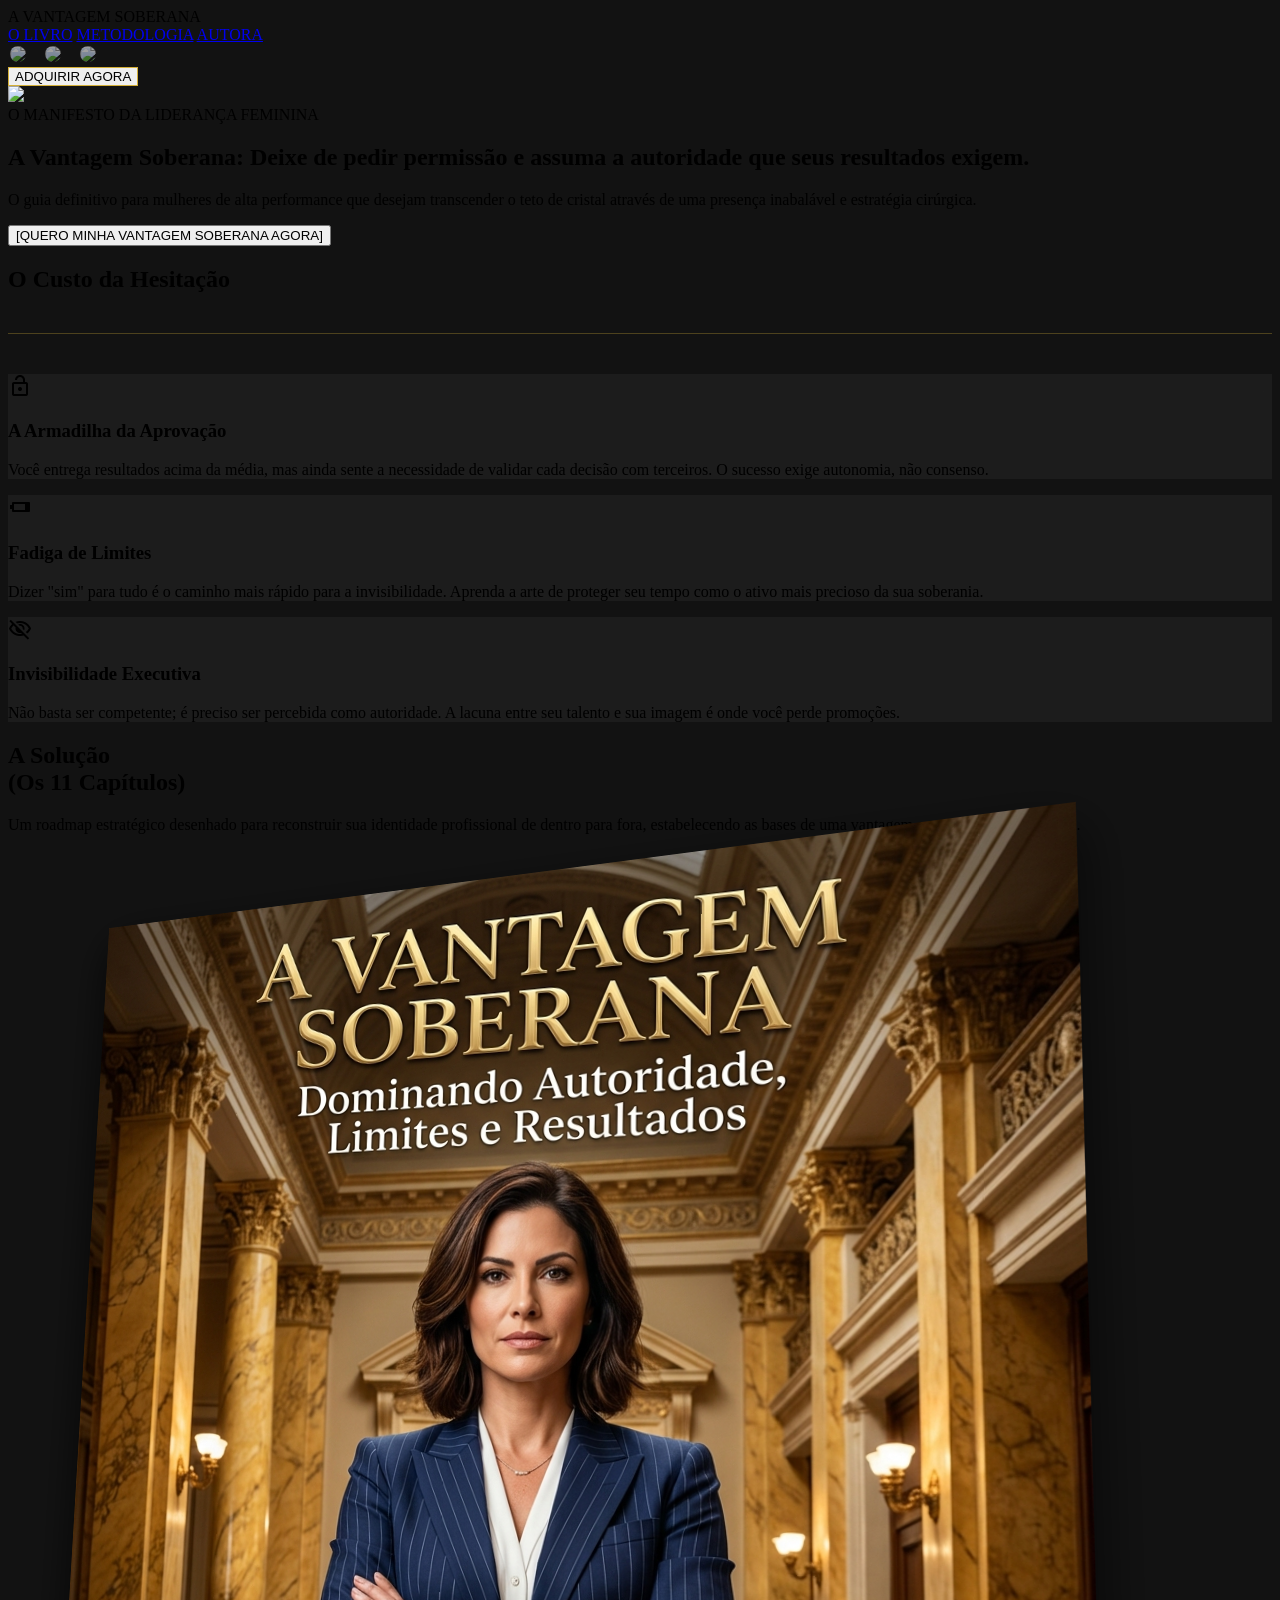
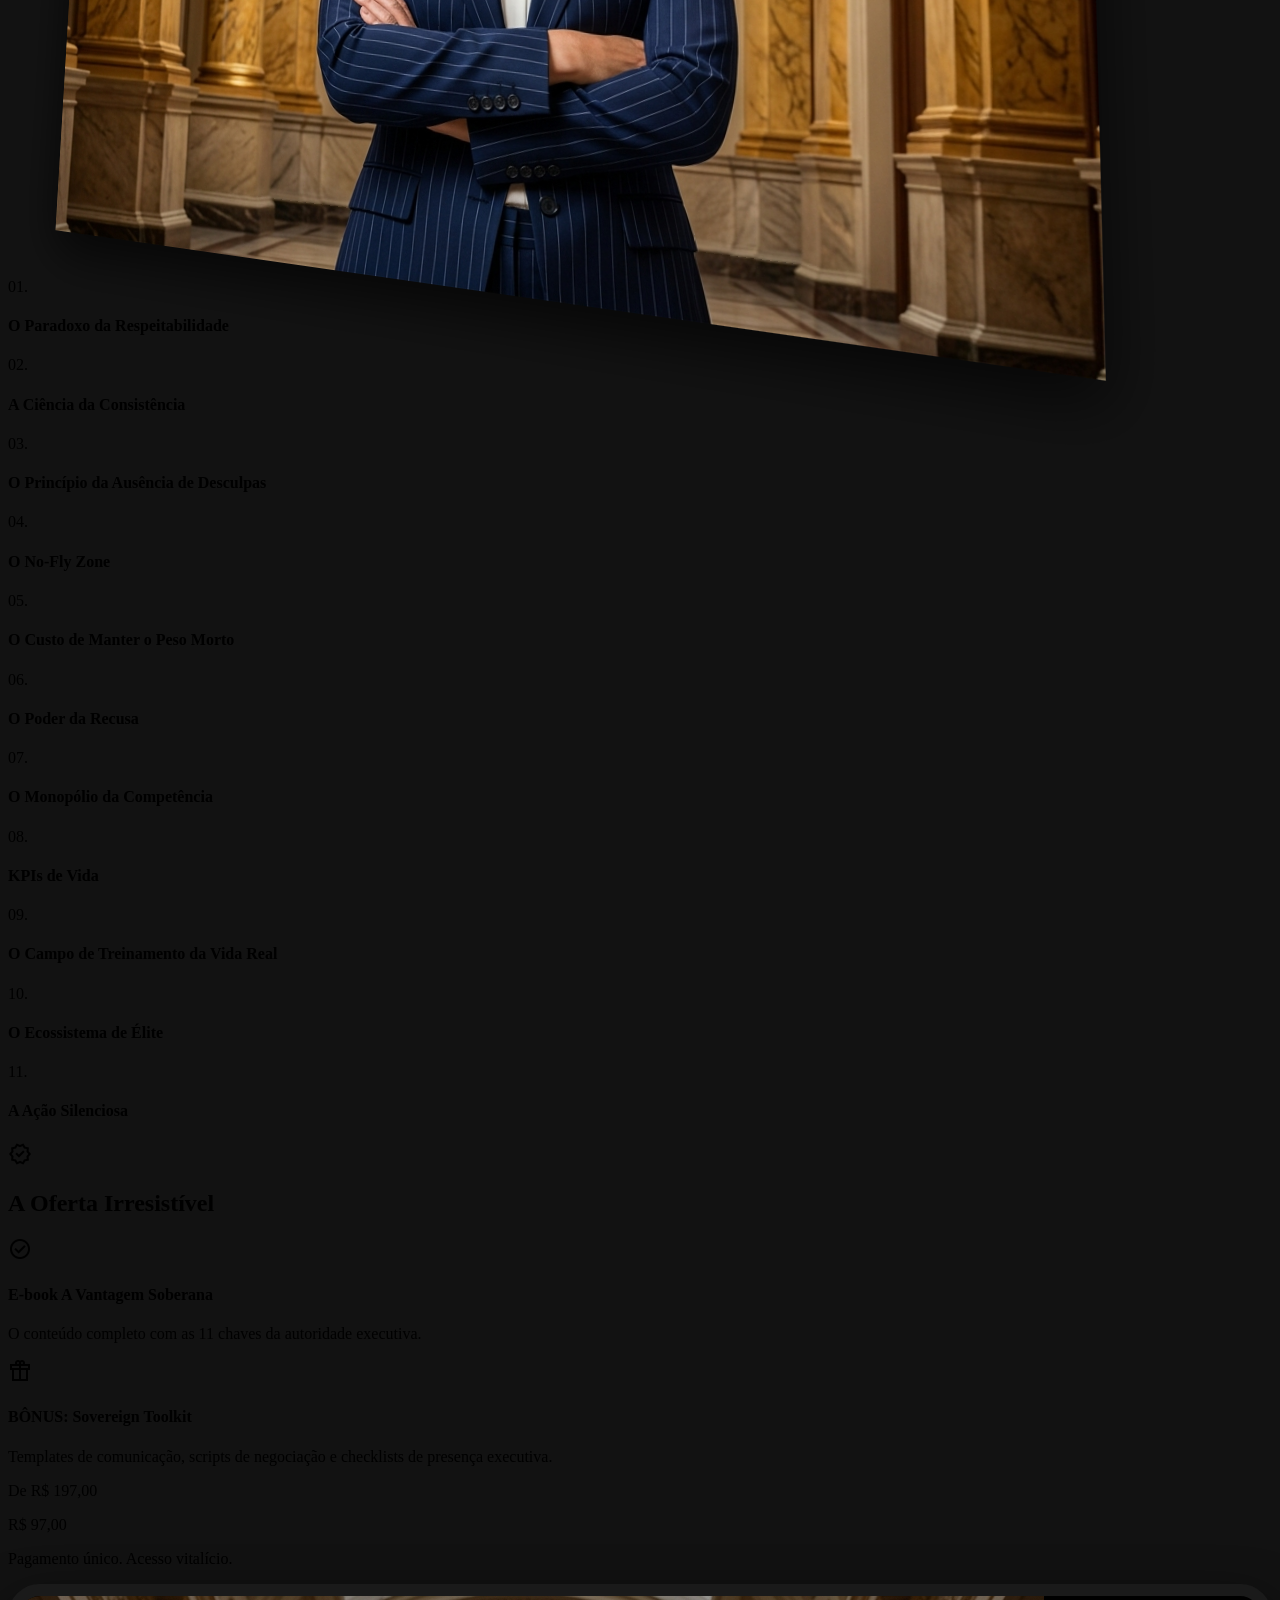
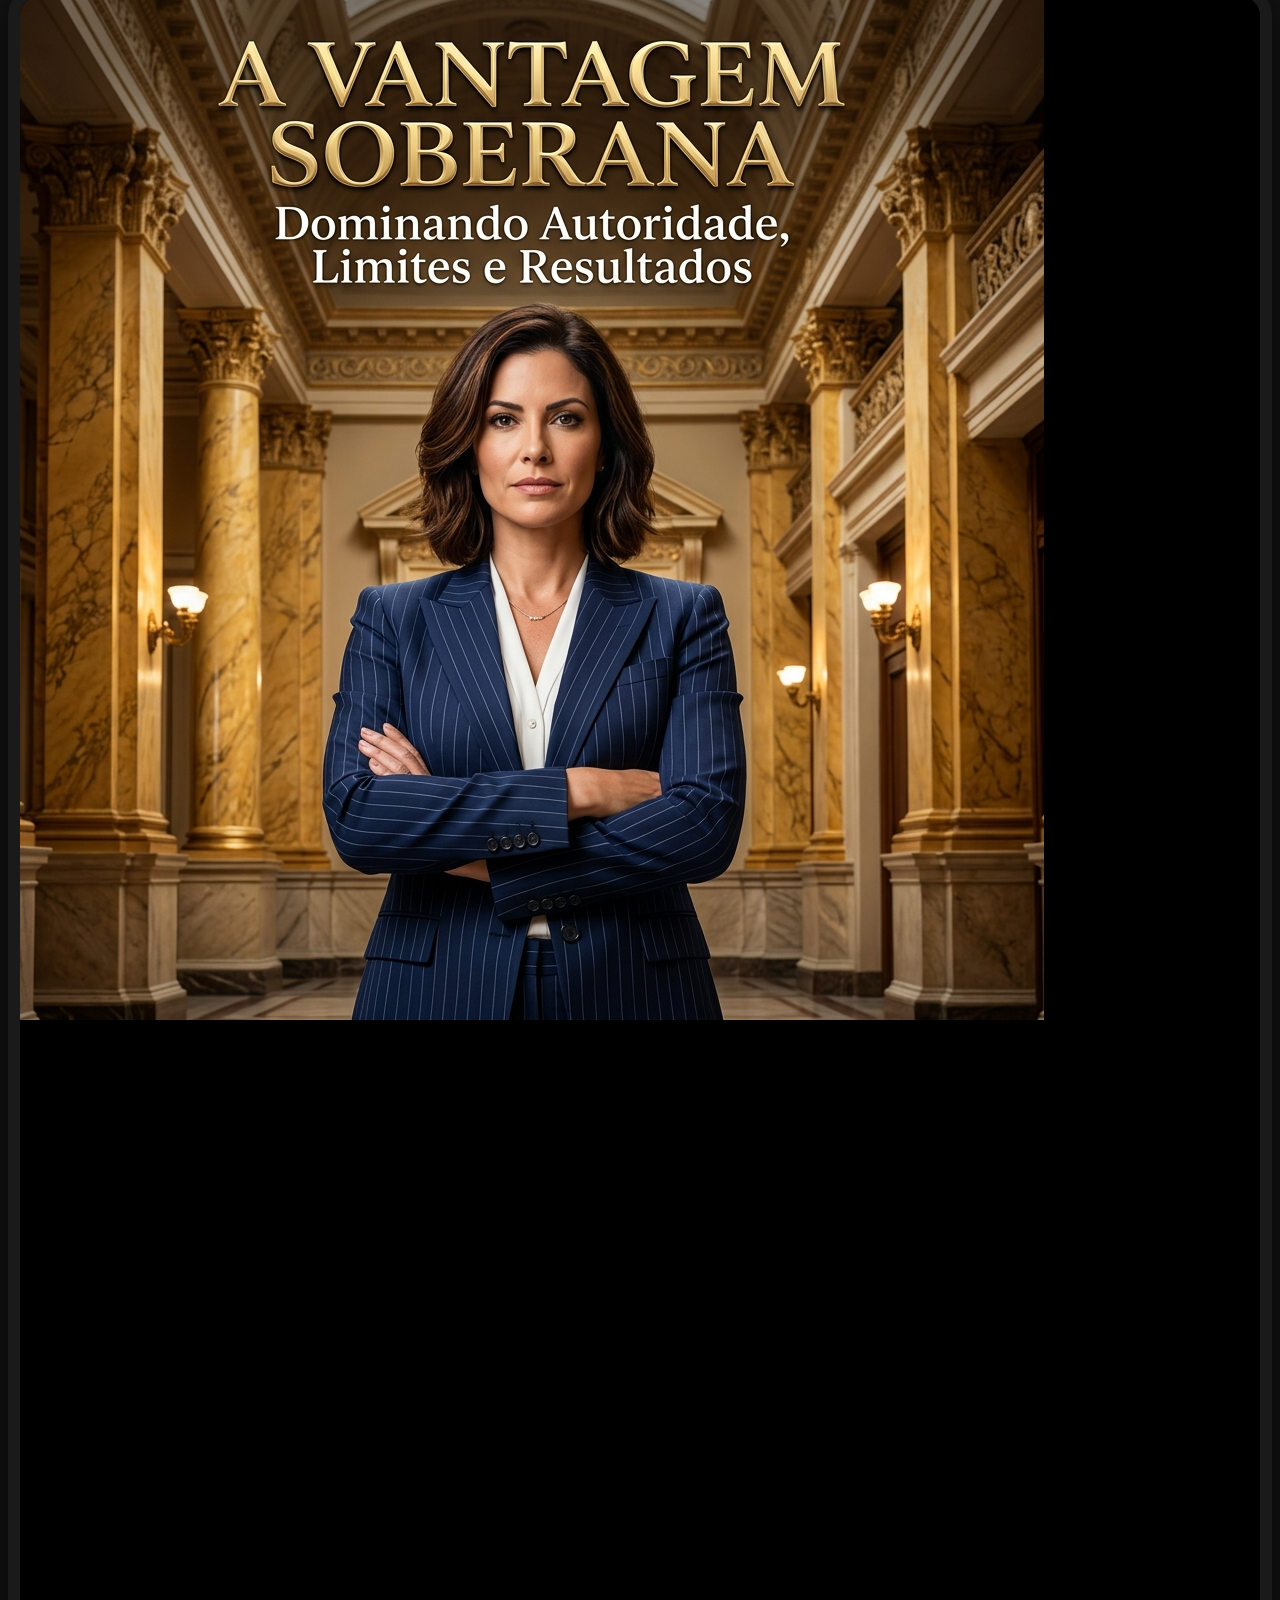
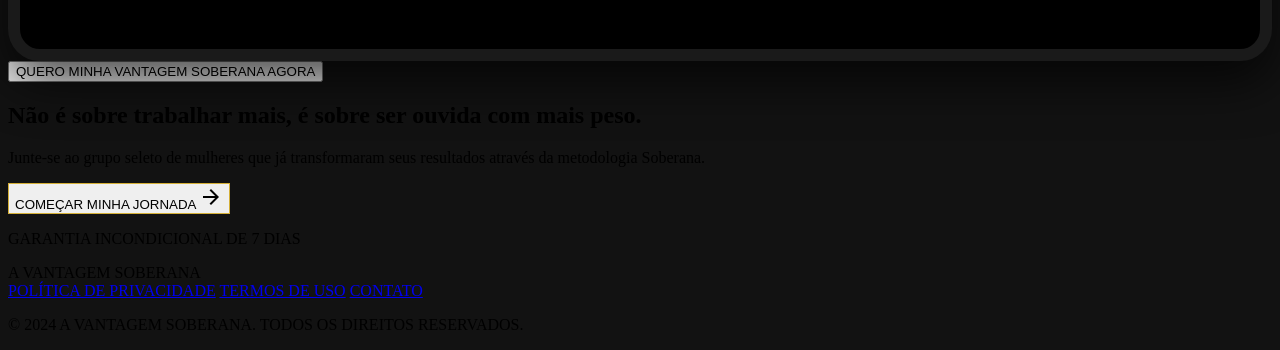
==== index.html @ edceec5e "UI: Updated chapter titles in index.html to match ebook content" ====
<!DOCTYPE html>
<html class="dark" lang="pt-BR">
<head>
    <meta charset="utf-8"/>
    <meta content="width=device-width, initial-scale=1.0" name="viewport"/>
    <title>A Vantagem Soberana - Manifesto da Liderança Feminina</title>
    <link href="https://fonts.googleapis.com/css2?family=Noto+Serif:wght@400;500;600;700&amp;family=Manrope:wght@400;600;700&amp;display=swap" rel="stylesheet"/>
    <link href="https://fonts.googleapis.com/css2?family=Material+Symbols+Outlined:wght,FILL@100..700,0..1&amp;display=swap" rel="stylesheet"/>
    <script src="https://cdn.tailwindcss.com?plugins=forms,container-queries"></script>
    <script id="tailwind-config">
          tailwind.config = {
            darkMode: "class",
            theme: {
              extend: {
                "colors": {
                        "on-error": "#690005",
                        "secondary-fixed-dim": "#c8c6c5",
                        "primary-fixed-dim": "#e9c349",
                        "primary-container": "#d4af37",
                        "inverse-primary": "#735c00",
                        "on-surface-variant": "#d0c5af",
                        "inverse-surface": "#e2e2e2",
                        "on-tertiary-fixed-variant": "#474747",
                        "inverse-on-surface": "#2f3131",
                        "surface-bright": "#37393a",
                        "on-secondary-fixed": "#1c1b1b",
                        "on-tertiary": "#303030",
                        "surface-dim": "#121414",
                        "surface-variant": "#333535",
                        "matte-black": "#121212",
                        "surface-container-highest": "#333535",
                        "surface": "#121414",
                        "on-tertiary-fixed": "#1b1c1c",
                        "on-secondary-fixed-variant": "#474646",
                        "outline-variant": "#4d4635",
                        "surface-tint": "#e9c349",
                        "tertiary-fixed": "#e4e2e1",
                        "tertiary-fixed-dim": "#c8c6c6",
                        "on-secondary": "#313030",
                        "surface-container": "#1e2020",
                        "secondary": "#c8c6c5",
                        "on-primary": "#3c2f00",
                        "tertiary-container": "#b4b2b2",
                        "outline": "#99907c",
                        "tertiary": "#d0cdcd",
                        "surface-container-high": "#282a2b",
                        "surface-container-low": "#1a1c1c",
                        "surface-container-lowest": "#0c0f0f",
                        "error-container": "#93000a",
                        "on-tertiary-container": "#454545",
                        "on-surface": "#e2e2e2",
                        "secondary-fixed": "#e5e2e1",
                        "background": "#121414",
                        "on-secondary-container": "#bab8b7",
                        "on-primary-fixed-variant": "#574500",
                        "primary": "#f2ca50",
                        "pure-gold": "#D4AF37",
                        "on-primary-container": "#554300",
                        "secondary-container": "#4a4949",
                        "on-error-container": "#ffdad6",
                        "deep-charcoal": "#2F2F2F",
                        "on-primary-fixed": "#241a00",
                        "primary-fixed": "#ffe088",
                        "on-background": "#e2e2e2",
                        "error": "#ffb4ab",
                        "crisp-white": "#FFFFFF"
                },
                "borderRadius": {
                        "DEFAULT": "0.25rem",
                        "lg": "0.5rem",
                        "xl": "0.75rem",
                        "full": "9999px"
                },
                "spacing": {
                        "section-gap": "128px",
                        "gutter": "24px",
                        "margin-page": "64px",
                        "unit": "8px",
                        "container-max": "1200px"
                },
                "fontFamily": {
                        "body-md": ["Manrope"],
                        "headline-xl": ["Noto Serif"],
                        "label-sm": ["Manrope"],
                        "display-lg": ["Noto Serif"],
                        "headline-md": ["Noto Serif"],
                        "body-lg": ["Manrope"]
                },
                "fontSize": {
                        "body-md": ["16px", {"lineHeight": "1.6", "fontWeight": "400"}],
                        "headline-xl": ["48px", {"lineHeight": "1.2", "letterSpacing": "0.02em", "fontWeight": "600"}],
                        "label-sm": ["12px", {"lineHeight": "1.2", "letterSpacing": "0.1em", "fontWeight": "600"}],
                        "display-lg": ["64px", {"lineHeight": "1.1", "letterSpacing": "-0.02em", "fontWeight": "700"}],
                        "headline-md": ["32px", {"lineHeight": "1.3", "fontWeight": "500"}],
                        "body-lg": ["18px", {"lineHeight": "1.6", "letterSpacing": "0.01em", "fontWeight": "400"}]
                }
              },
            },
          }
        </script>
    <style>
        body { background-color: #121212; scroll-behavior: smooth; }
        .defined-horizon { height: 1px; background-color: #D4AF37; opacity: 0.3; width: 100%; margin: 40px 0; }
        .cinematic-shadow { box-shadow: 0 20px 50px rgba(0, 0, 0, 0.7); }
        .gold-border { border: 1px solid #D4AF37; }
        .glass-card { background: rgba(47, 47, 47, 0.4); backdrop-filter: blur(10px); }
        .perspective-tilted { transform: perspective(1000px) rotateY(-15deg) rotateX(5deg); transition: transform 0.5s ease; }
        .perspective-tilted:hover { transform: perspective(1000px) rotateY(-5deg) rotateX(2deg); }
        .tablet-mockup { position: relative; border: 12px solid #1a1a1a; border-radius: 2rem; overflow: hidden; background: #000; aspect-ratio: 3/4; }
        
        #language-switcher {
            display: flex; gap: 15px; margin-right: 20px;
        }
        .lang-btn {
            background: none; border: none; padding: 2px; cursor: pointer; transition: all 0.3s ease; opacity: 0.6;
        }
        .lang-btn:hover { transform: scale(1.2); opacity: 1; }
        .lang-btn.active { opacity: 1; filter: drop-shadow(0 0 8px rgba(212, 175, 55, 0.5)); }
    </style>
</head>
<body class="text-on-background font-body-md">
    <!-- TopAppBar -->
    <header class="bg-black/95 dark:bg-black/95 fixed top-0 w-full border-b border-[#D4AF37]/20 z-50 shadow-[0_4px_30px_rgba(0,0,0,0.5)]">
        <div class="flex justify-between items-center max-w-[1440px] mx-auto px-12 h-24">
            <span class="text-[#D4AF37] font-['Noto_Serif'] font-bold tracking-widest text-xl uppercase">A VANTAGEM SOBERANA</span>
            
            <div class="flex items-center gap-8">
                <nav class="hidden md:flex gap-10 font-['Noto_Serif'] tracking-[0.2em] uppercase text-sm">
                    <a class="text-[#D4AF37] border-b border-[#D4AF37] pb-1" href="#livro">O LIVRO</a>
                    <a class="text-gray-400 hover:text-[#D4AF37] transition-colors duration-300" href="#metodologia">METODOLOGIA</a>
                    <a class="text-gray-400 hover:text-[#D4AF37] transition-colors duration-300" href="#autora">AUTORA</a>
                </nav>

                <!-- Language Switcher inside Header -->
                <div id="language-switcher">
                    <button class="lang-btn" onclick="window.location.href='portugues.html'" title="Português">
                        <img src="https://flagcdn.com/w80/br.png" width="32" style="border-radius: 50%;">
                    </button>
                    <button class="lang-btn" onclick="window.location.href='espanol.html'" title="Español">
                        <img src="https://flagcdn.com/w80/es.png" width="32" style="border-radius: 50%;">
                    </button>
                    <button class="lang-btn" onclick="window.location.href='english.html'" title="English">
                        <img src="https://flagcdn.com/w80/us.png" width="32" style="border-radius: 50%;">
                    </button>
                </div>

                <button onclick="window.location.href='portugues.html'" class="gold-border text-[#D4AF37] px-8 py-3 font-['Noto_Serif'] tracking-[0.2em] uppercase text-sm hover:bg-[#D4AF37] hover:text-black transition-all duration-300 active:scale-95">ADQUIRIR AGORA</button>
            </div>
        </div>
    </header>

    <main class="mt-24">
        <!-- Hero Section -->
        <section class="relative min-h-[921px] flex items-center justify-center overflow-hidden bg-matte-black px-margin-page py-section-gap" id="hero">
            <div class="absolute inset-0 z-0 opacity-40">
                <div class="absolute inset-0 bg-gradient-to-b from-black/80 via-transparent to-black"></div>
                <img class="w-full h-full object-cover" src="https://lh3.googleusercontent.com/aida-public/[base64]"/>
            </div>
            <div class="relative z-10 max-w-container-max text-center">
                <span class="text-pure-gold font-label-sm text-label-sm uppercase tracking-[0.4em] mb-6 block">O MANIFESTO DA LIDERANÇA FEMININA</span>
                <h1 class="font-display-lg text-display-lg text-crisp-white mb-8 max-w-4xl mx-auto leading-tight">
                    A Vantagem Soberana: Deixe de pedir permissão e assuma a <span class="text-pure-gold">autoridade</span> que seus resultados exigem.
                </h1>
                <p class="font-body-lg text-body-lg text-secondary max-w-2xl mx-auto mb-12">
                    O guia definitivo para mulheres de alta performance que desejam transcender o teto de cristal através de uma presença inabalável e estratégia cirúrgica.
                </p>
                <div class="flex flex-col sm:flex-row gap-6 justify-center">
                    <button onclick="window.location.href='portugues.html'" class="bg-pure-gold text-matte-black font-headline-md text-sm px-12 py-5 font-bold tracking-widest uppercase hover:opacity-90 transition-opacity">
                        [QUERO MINHA VANTAGEM SOBERANA AGORA]
                    </button>
                </div>
            </div>
        </section>

        <!-- Pain Points: The Trap -->
        <section class="bg-matte-black py-section-gap px-margin-page">
            <div class="max-w-container-max mx-auto">
                <div class="text-center mb-24">
                    <h2 class="font-headline-xl text-headline-xl text-crisp-white mb-4 uppercase tracking-widest">O Custo da Hesitação</h2>
                    <div class="defined-horizon mx-auto max-w-xs"></div>
                </div>
                <div class="grid grid-cols-1 md:grid-cols-3 gap-12">
                    <div class="glass-card p-10 border-t border-pure-gold/30">
                        <span class="material-symbols-outlined text-pure-gold text-4xl mb-6">lock_open</span>
                        <h3 class="font-headline-md text-headline-md text-crisp-white mb-4">A Armadilha da Aprovação</h3>
                        <p class="text-secondary font-body-md">Você entrega resultados acima da média, mas ainda sente a necessidade de validar cada decisão com terceiros. O sucesso exige autonomia, não consenso.</p>
                    </div>
                    <div class="glass-card p-10 border-t border-pure-gold/30">
                        <span class="material-symbols-outlined text-pure-gold text-4xl mb-6">battery_low</span>
                        <h3 class="font-headline-md text-headline-md text-crisp-white mb-4">Fadiga de Limites</h3>
                        <p class="text-secondary font-body-md">Dizer "sim" para tudo é o caminho mais rápido para a invisibilidade. Aprenda a arte de proteger seu tempo como o ativo mais precioso da sua soberania.</p>
                    </div>
                    <div class="glass-card p-10 border-t border-pure-gold/30">
                        <span class="material-symbols-outlined text-pure-gold text-4xl mb-6">visibility_off</span>
                        <h3 class="font-headline-md text-headline-md text-crisp-white mb-4">Invisibilidade Executiva</h3>
                        <p class="text-secondary font-body-md">Não basta ser competente; é preciso ser percebida como autoridade. A lacuna entre seu talento e sua imagem é onde você perde promoções.</p>
                    </div>
                </div>
            </div>
        </section>

        <!-- Solution: The 11 Chapters Bento Grid -->
        <section class="bg-surface-container-lowest py-section-gap px-margin-page" id="livro">
            <div class="max-w-container-max mx-auto">
                <div class="grid grid-cols-1 lg:grid-cols-2 gap-16 items-center mb-20">
                    <div>
                        <h2 class="font-display-lg text-display-lg text-crisp-white mb-6 uppercase">A Solução<br/><span class="text-pure-gold text-headline-xl">(Os 11 Capítulos)</span></h2>
                        <p class="text-secondary font-body-lg mb-8">Um roadmap estratégico desenhado para reconstruir sua identidade profissional de dentro para fora, estabelecendo as bases de uma vantagem competitiva inalcançável.</p>
                    </div>
                    <div class="relative group flex justify-center lg:justify-end">
                        <div class="absolute -inset-4 bg-pure-gold opacity-5 blur-2xl group-hover:opacity-15 transition duration-1000"></div>
                        <img class="relative cinematic-shadow w-full max-w-[450px] aspect-[1/1] object-contain perspective-tilted" src="capa_ebook.png"/>
                    </div>
                </div>
                <div class="grid grid-cols-1 md:grid-cols-2 lg:grid-cols-3 gap-6">
                    <!-- Chapter items -->
                    <div class="p-8 border border-deep-charcoal hover:border-pure-gold/40 transition-colors">
                        <span class="text-pure-gold font-headline-md mr-4 opacity-50">01.</span>
                        <h4 class="font-headline-md text-body-lg text-crisp-white inline-block">O Paradoxo da Respeitabilidade</h4>
                    </div>
                    <div class="p-8 border border-deep-charcoal hover:border-pure-gold/40 transition-colors">
                        <span class="text-pure-gold font-headline-md mr-4 opacity-50">02.</span>
                        <h4 class="font-headline-md text-body-lg text-crisp-white inline-block">A Ciência da Consistência</h4>
                    </div>
                    <div class="p-8 border border-deep-charcoal hover:border-pure-gold/40 transition-colors">
                        <span class="text-pure-gold font-headline-md mr-4 opacity-50">03.</span>
                        <h4 class="font-headline-md text-body-lg text-crisp-white inline-block">O Princípio da Ausência de Desculpas</h4>
                    </div>
                    <div class="p-8 border border-deep-charcoal hover:border-pure-gold/40 transition-colors">
                        <span class="text-pure-gold font-headline-md mr-4 opacity-50">04.</span>
                        <h4 class="font-headline-md text-body-lg text-crisp-white inline-block">O No-Fly Zone</h4>
                    </div>
                    <div class="p-8 border border-deep-charcoal hover:border-pure-gold/40 transition-colors">
                        <span class="text-pure-gold font-headline-md mr-4 opacity-50">05.</span>
                        <h4 class="font-headline-md text-body-lg text-crisp-white inline-block">O Custo de Manter o Peso Morto</h4>
                    </div>
                    <div class="p-8 border border-deep-charcoal hover:border-pure-gold/40 transition-colors">
                        <span class="text-pure-gold font-headline-md mr-4 opacity-50">06.</span>
                        <h4 class="font-headline-md text-body-lg text-crisp-white inline-block">O Poder da Recusa</h4>
                    </div>
                    <div class="p-8 border border-deep-charcoal hover:border-pure-gold/40 transition-colors">
                        <span class="text-pure-gold font-headline-md mr-4 opacity-50">07.</span>
                        <h4 class="font-headline-md text-body-lg text-crisp-white inline-block">O Monopólio da Competência</h4>
                    </div>
                    <div class="p-8 border border-deep-charcoal hover:border-pure-gold/40 transition-colors">
                        <span class="text-pure-gold font-headline-md mr-4 opacity-50">08.</span>
                        <h4 class="font-headline-md text-body-lg text-crisp-white inline-block">KPIs de Vida</h4>
                    </div>
                    <div class="p-8 border border-deep-charcoal hover:border-pure-gold/40 transition-colors">
                        <span class="text-pure-gold font-headline-md mr-4 opacity-50">09.</span>
                        <h4 class="font-headline-md text-body-lg text-crisp-white inline-block">O Campo de Treinamento da Vida Real</h4>
                    </div>
                    <div class="p-8 border border-deep-charcoal hover:border-pure-gold/40 transition-colors">
                        <span class="text-pure-gold font-headline-md mr-4 opacity-50">10.</span>
                        <h4 class="font-headline-md text-body-lg text-crisp-white inline-block">O Ecossistema de Élite</h4>
                    </div>
                    <div class="p-8 border border-deep-charcoal hover:border-pure-gold/40 transition-colors lg:col-span-2">
                        <span class="text-pure-gold font-headline-md mr-4 opacity-50">11.</span>
                        <h4 class="font-headline-md text-body-lg text-crisp-white inline-block">A Ação Silenciosa</h4>
                    </div>
                </div>
            </div>
        </section>

        <!-- Irresistible Offer -->
        <section class="bg-matte-black py-section-gap px-margin-page">
            <div class="max-w-container-max mx-auto bg-surface-container p-12 lg:p-24 relative overflow-hidden border border-pure-gold/20">
                <div class="absolute top-0 right-0 p-8">
                    <span class="material-symbols-outlined text-pure-gold/20 text-[200px]">verified</span>
                </div>
                <div class="relative z-10 grid grid-cols-1 lg:grid-cols-2 gap-16 items-center">
                    <div>
                        <h2 class="font-headline-xl text-headline-xl text-crisp-white mb-6 uppercase">A Oferta Irresistível</h2>
                        <div class="space-y-6 mb-12">
                            <div class="flex gap-4">
                                <span class="material-symbols-outlined text-pure-gold">check_circle</span>
                                <div>
                                    <h4 class="font-bold text-crisp-white uppercase tracking-wider">E-book A Vantagem Soberana</h4>
                                    <p class="text-secondary text-sm">O conteúdo completo com as 11 chaves da autoridade executiva.</p>
                                </div>
                            </div>
                            <div class="flex gap-4">
                                <span class="material-symbols-outlined text-pure-gold">featured_seasonal_and_gifts</span>
                                <div>
                                    <h4 class="font-bold text-crisp-white uppercase tracking-wider">BÔNUS: Sovereign Toolkit</h4>
                                    <p class="text-secondary text-sm">Templates de comunicação, scripts de negociação e checklists de presença executiva.</p>
                                </div>
                            </div>
                        </div>
                        <div class="mb-8">
                            <p class="text-secondary line-through text-lg">De R$ 197,00</p>
                            <p class="text-pure-gold font-display-lg text-6xl font-bold">R$ 97,00</p>
                            <p class="text-on-surface-variant text-sm mt-2">Pagamento único. Acesso vitalício.</p>
                        </div>
                    </div>
                    <div class="flex flex-col items-center">
                        <div class="tablet-mockup w-full max-w-sm cinematic-shadow mb-10">
                            <img class="w-full h-full object-cover" src="capa_ebook.png"/>
                        </div>
                        <button onclick="window.location.href='portugues.html'" class="w-full bg-pure-gold text-matte-black font-headline-md text-lg py-6 font-extrabold tracking-widest uppercase hover:brightness-110 transition-all shadow-[0_0_40px_rgba(212,175,55,0.2)]">
                            QUERO MINHA VANTAGEM SOBERANA AGORA
                        </button>
                    </div>
                </div>
            </div>
        </section>

        <!-- Final CTA -->
        <section class="bg-surface-container-lowest py-32 text-center px-margin-page">
            <h2 class="font-display-lg text-headline-xl text-crisp-white mb-10 uppercase max-w-4xl mx-auto">Não é sobre trabalhar mais, é sobre ser ouvida com mais peso.</h2>
            <p class="font-body-lg text-secondary mb-16 max-w-xl mx-auto">Junte-se ao grupo seleto de mulheres que já transformaram seus resultados através da metodologia Soberana.</p>
            <div class="flex flex-col items-center gap-4">
                <button onclick="window.location.href='portugues.html'" class="gold-border text-pure-gold px-16 py-6 font-headline-md text-xl font-bold tracking-[0.2em] uppercase hover:bg-pure-gold hover:text-matte-black transition-all duration-500 group">
                    COMEÇAR MINHA JORNADA
                    <span class="material-symbols-outlined ml-2 align-middle group-hover:translate-x-2 transition-transform">arrow_forward</span>
                </button>
                <p class="text-gray-600 text-xs uppercase tracking-widest mt-6">GARANTIA INCONDICIONAL DE 7 DIAS</p>
            </div>
        </section>
    </main>

    <!-- Footer -->
    <footer class="bg-black dark:bg-black w-full border-t border-[#D4AF37]/10 flex flex-col items-center py-16 px-12 gap-8">
        <span class="text-[#D4AF37] font-['Noto_Serif'] text-lg tracking-[0.3em] uppercase">A VANTAGEM SOBERANA</span>
        <div class="flex gap-8">
            <a class="text-gray-500 font-['Noto_Serif'] tracking-widest uppercase text-[10px] hover:text-[#D4AF37] transition-colors duration-500" href="#">POLÍTICA DE PRIVACIDADE</a>
            <a class="text-gray-500 font-['Noto_Serif'] tracking-widest uppercase text-[10px] hover:text-[#D4AF37] transition-colors duration-500" href="#">TERMOS DE USO</a>
            <a class="text-gray-500 font-['Noto_Serif'] tracking-widest uppercase text-[10px] hover:text-[#D4AF37] transition-colors duration-500" href="#">CONTATO</a>
        </div>
        <p class="text-gray-500 font-['Noto_Serif'] tracking-widest uppercase text-[10px] text-center">© 2024 A VANTAGEM SOBERANA. TODOS OS DIREITOS RESERVADOS.</p>
    </footer>
</body>
</html>
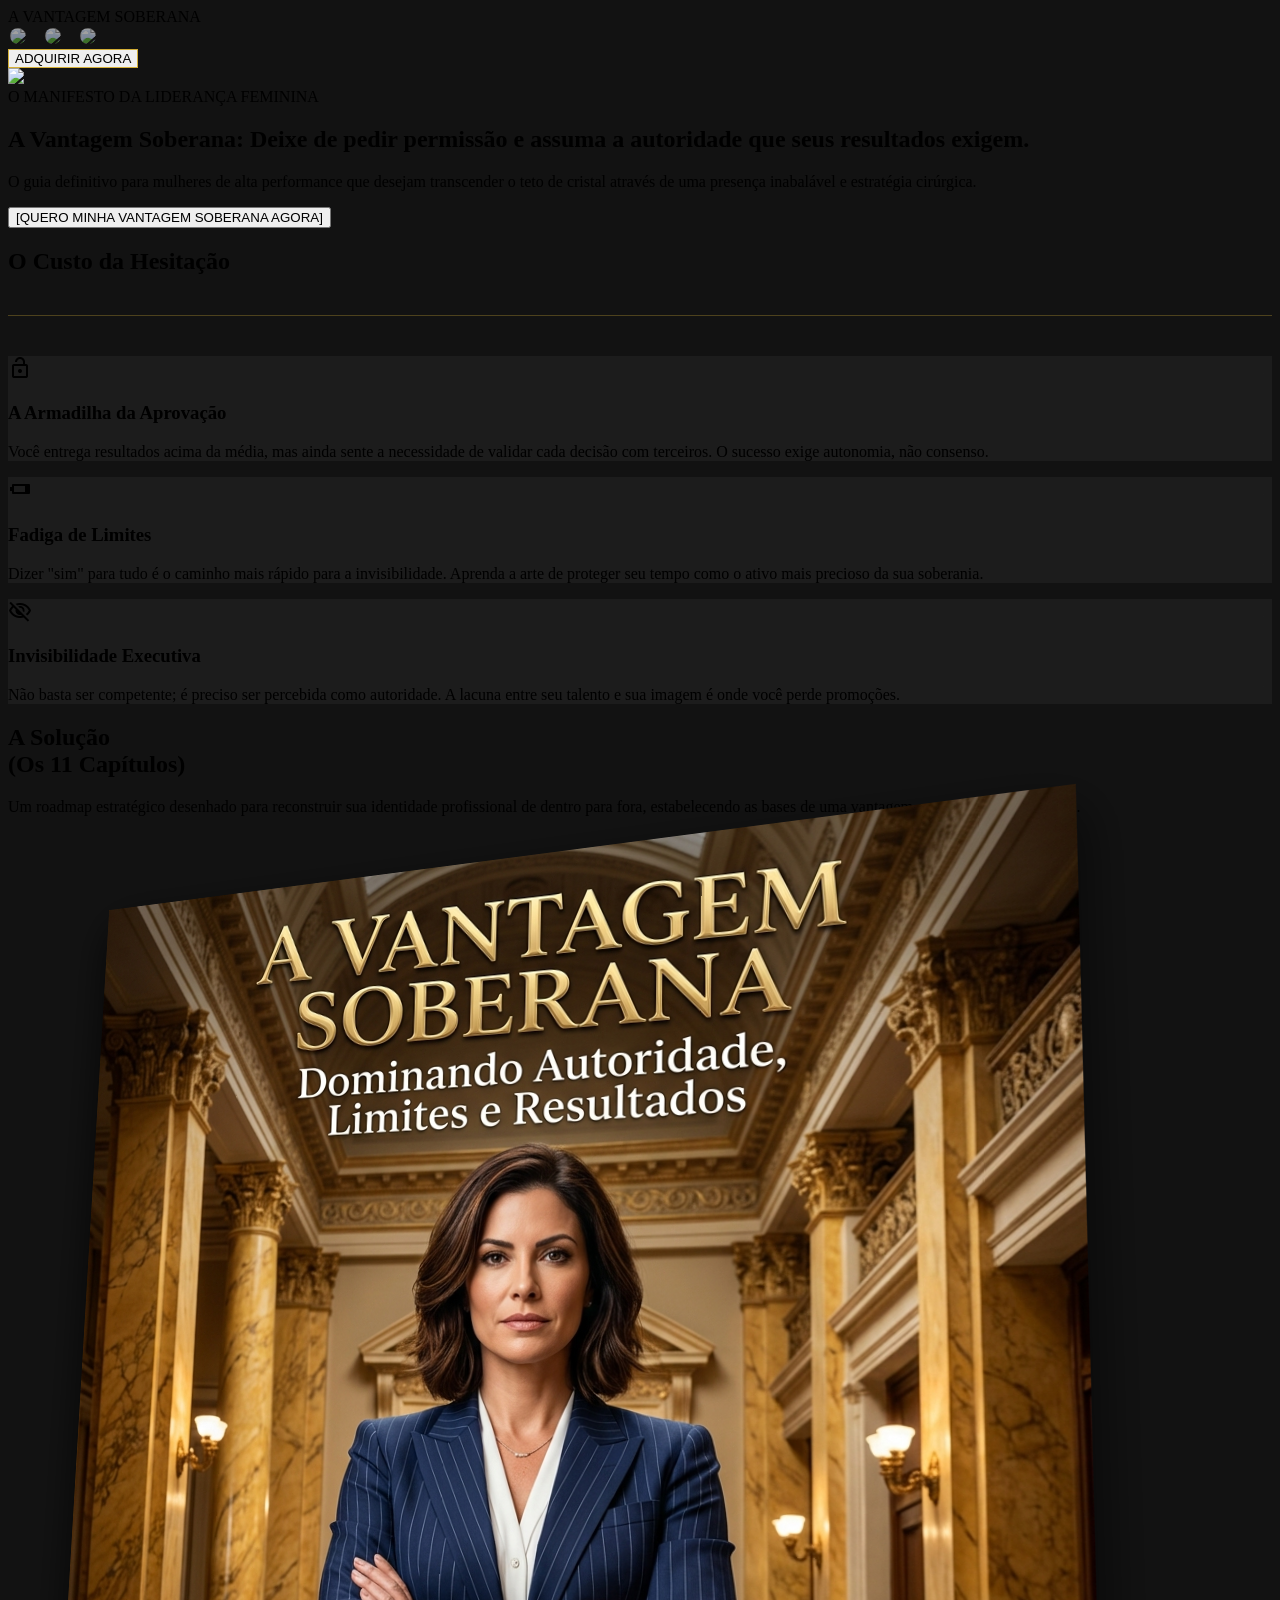
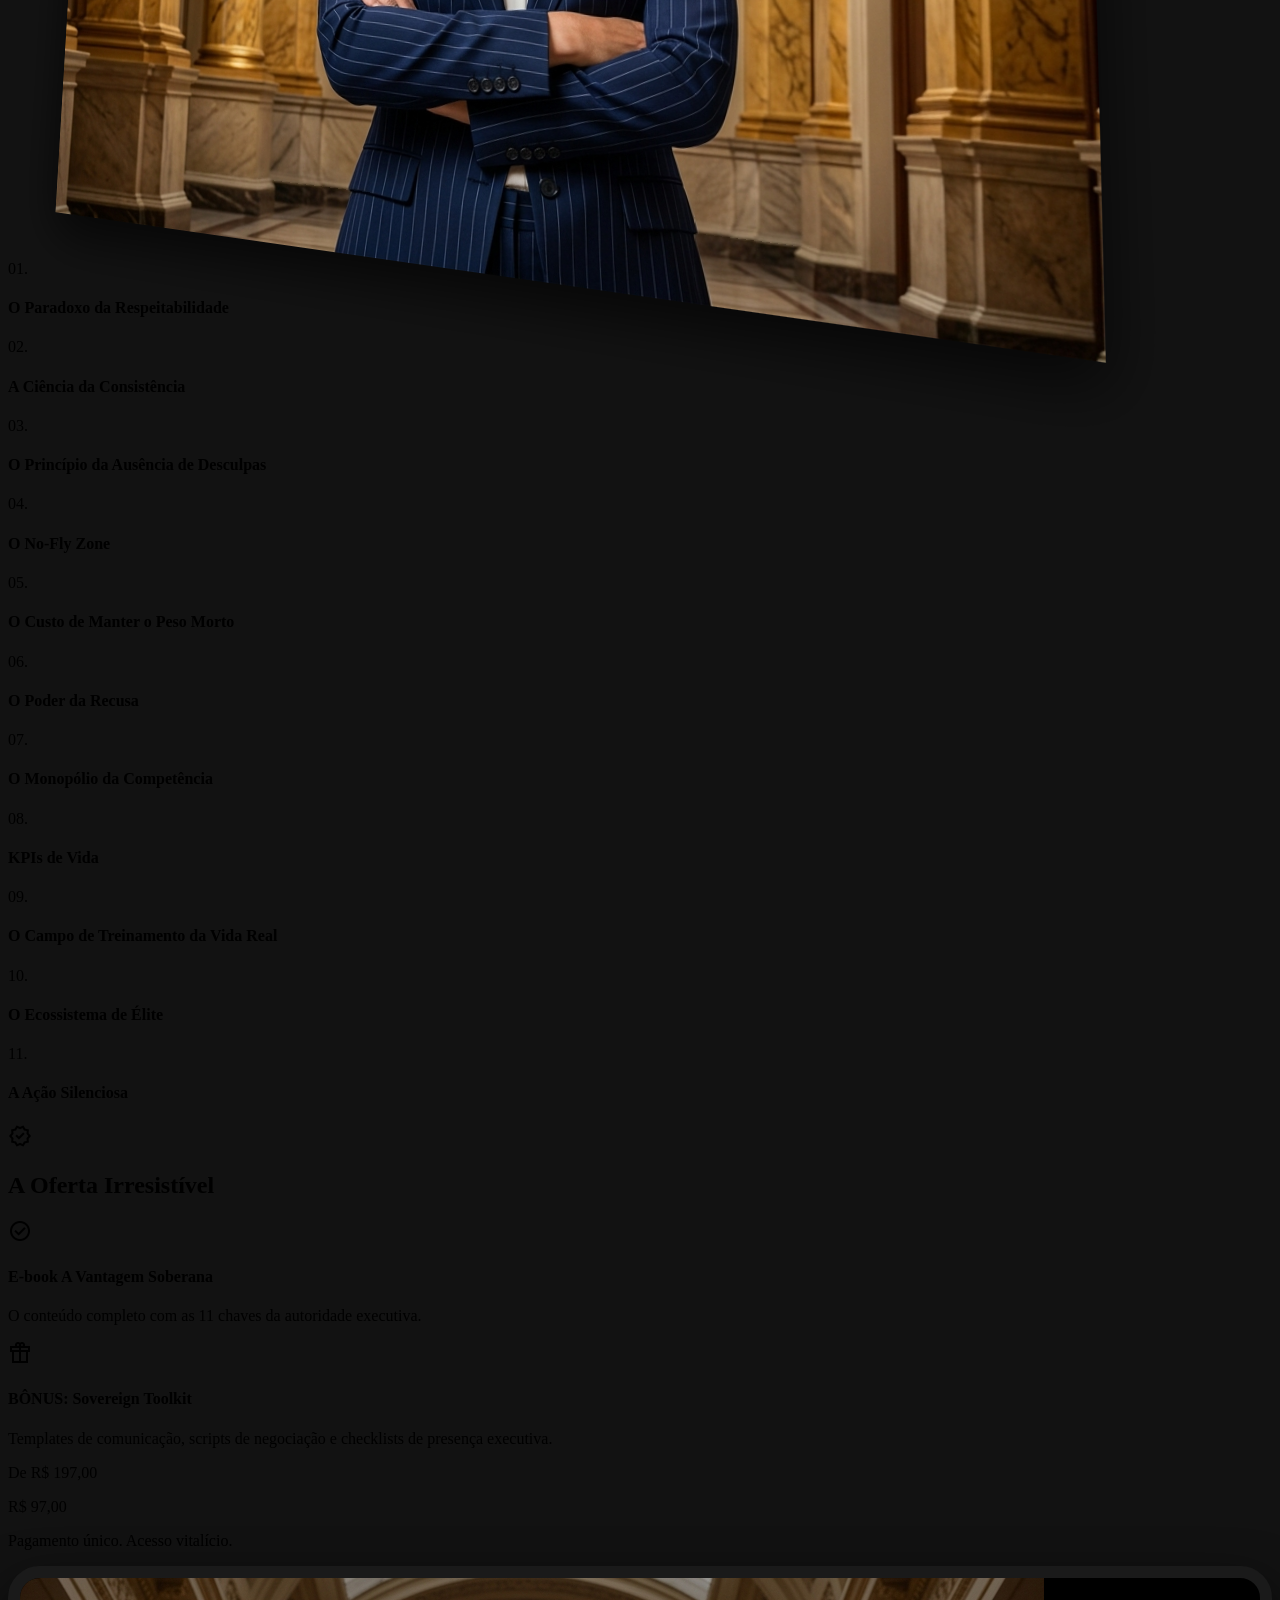
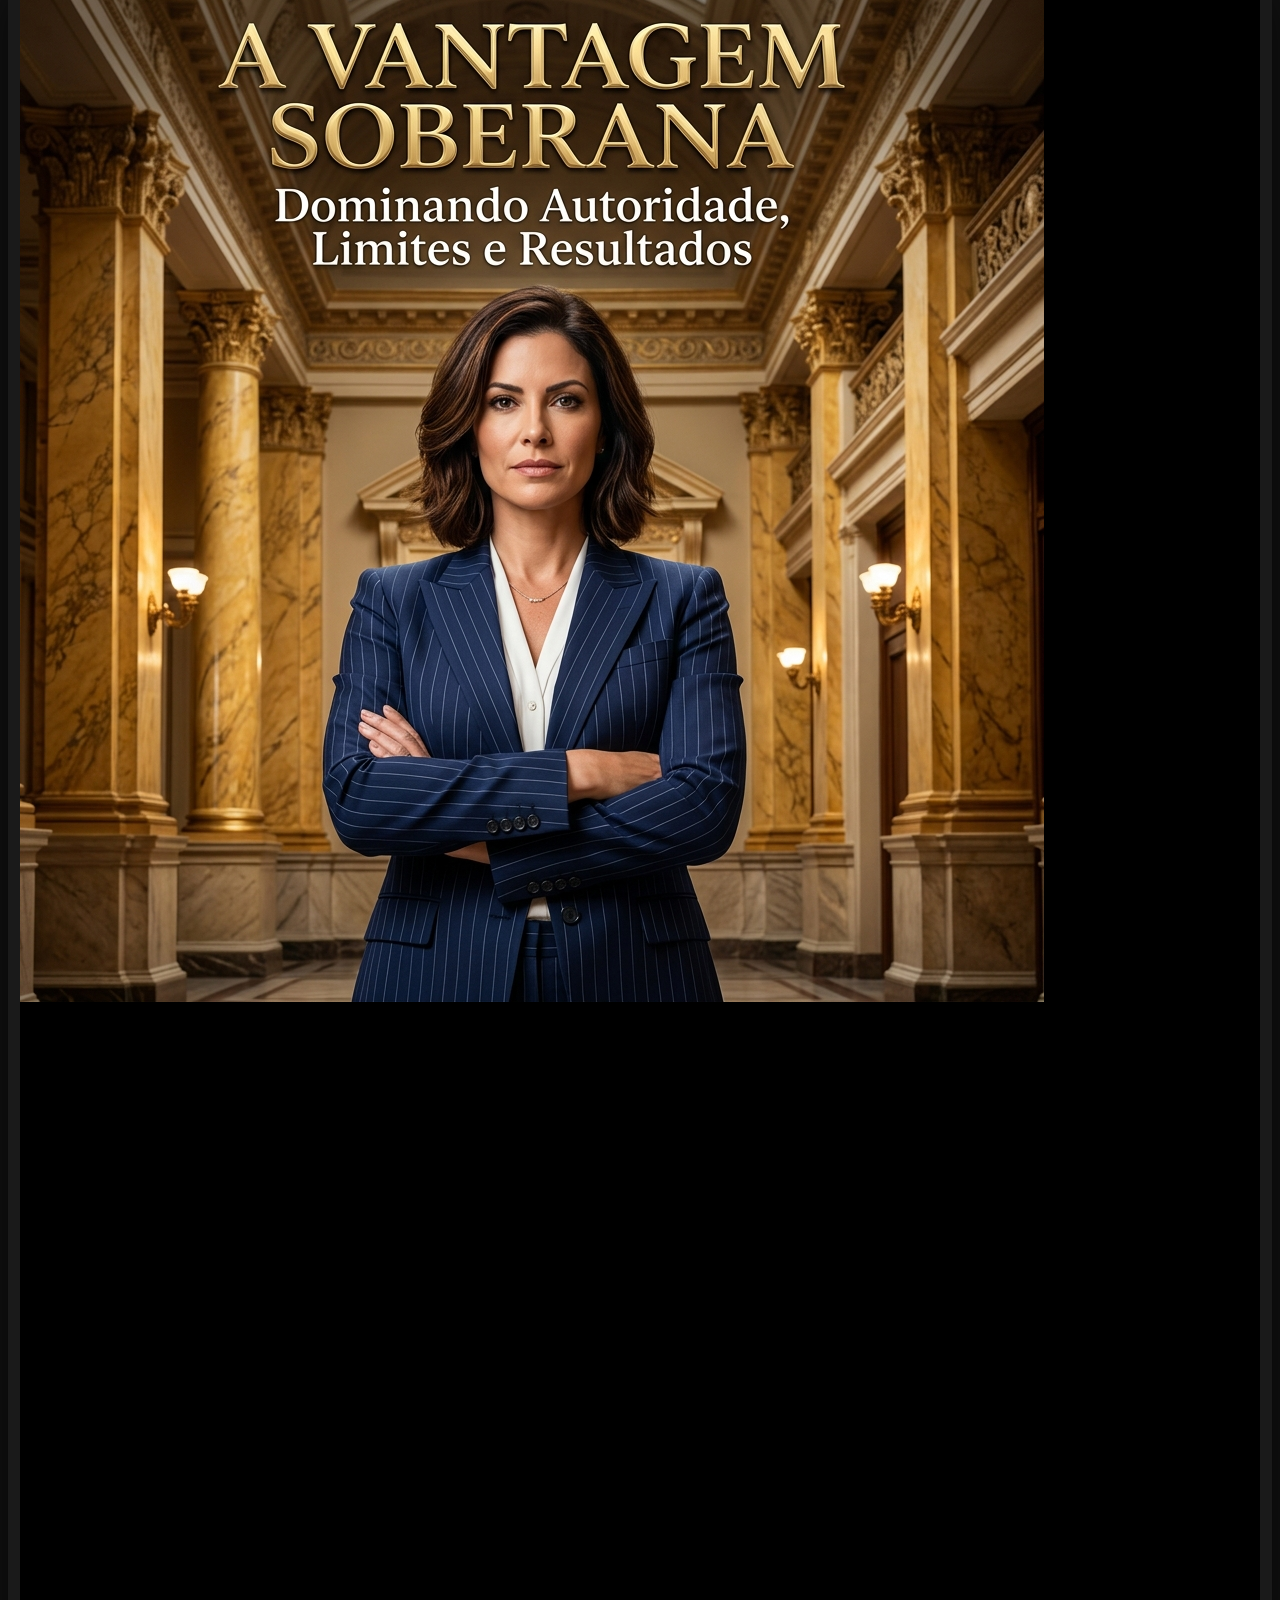
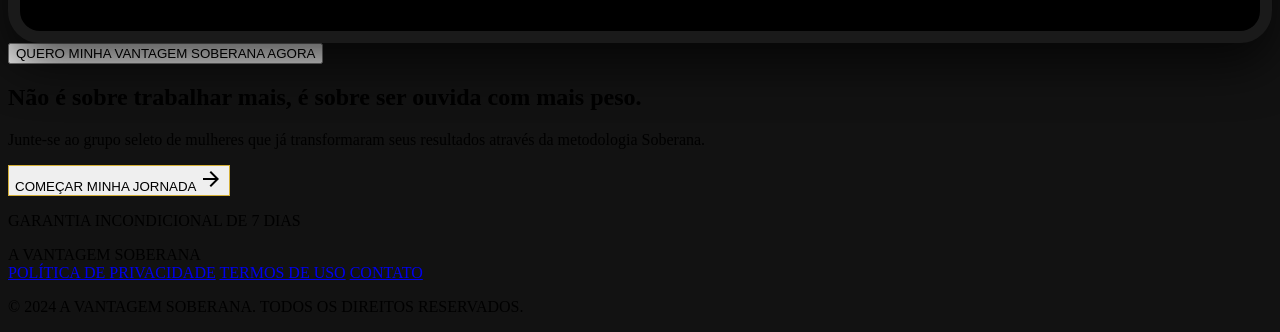
==== commit fe8fca7f: "UI: Removed navigation menu from index.html header" ====
--- a/index.html
+++ b/index.html
@@ -125,12 +125,6 @@
             <span class="text-[#D4AF37] font-['Noto_Serif'] font-bold tracking-widest text-xl uppercase">A VANTAGEM SOBERANA</span>
             
             <div class="flex items-center gap-8">
-                <nav class="hidden md:flex gap-10 font-['Noto_Serif'] tracking-[0.2em] uppercase text-sm">
-                    <a class="text-[#D4AF37] border-b border-[#D4AF37] pb-1" href="#livro">O LIVRO</a>
-                    <a class="text-gray-400 hover:text-[#D4AF37] transition-colors duration-300" href="#metodologia">METODOLOGIA</a>
-                    <a class="text-gray-400 hover:text-[#D4AF37] transition-colors duration-300" href="#autora">AUTORA</a>
-                </nav>
-
                 <!-- Language Switcher inside Header -->
                 <div id="language-switcher">
                     <button class="lang-btn" onclick="window.location.href='portugues.html'" title="Português">
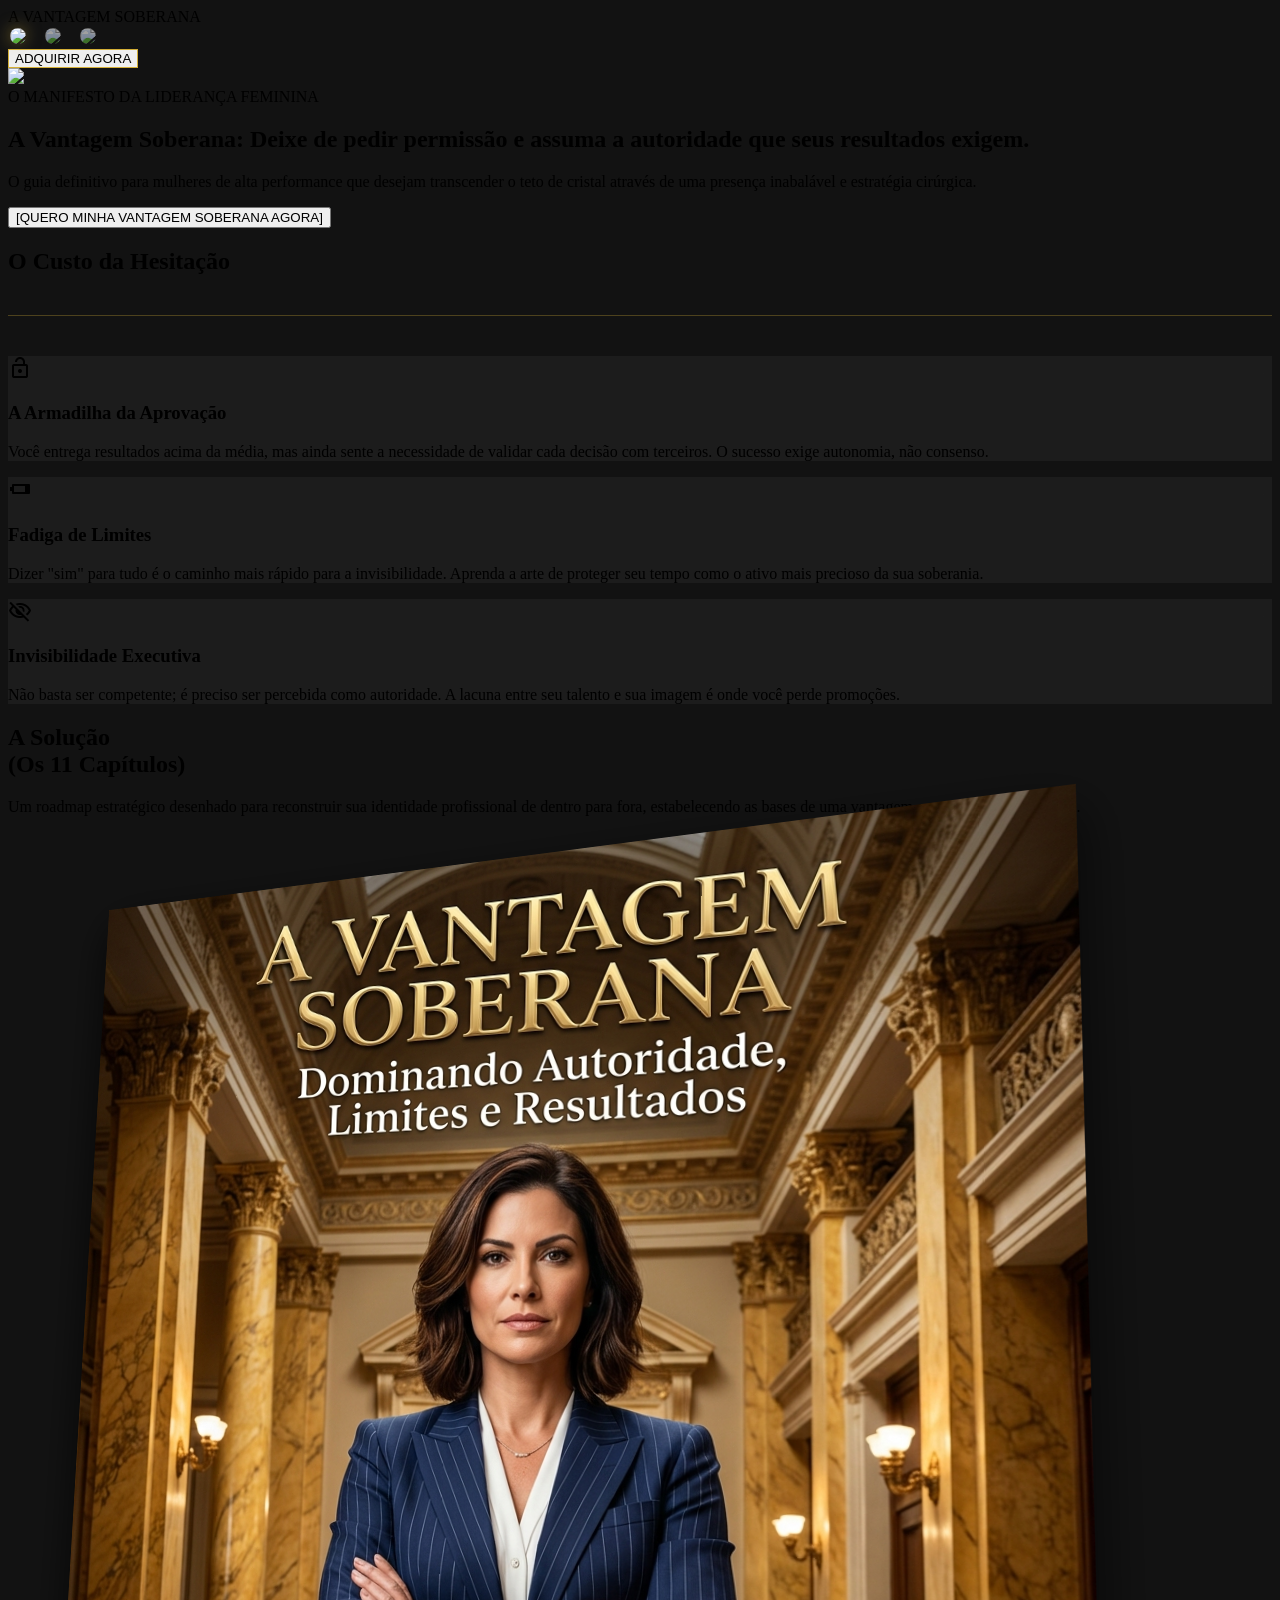
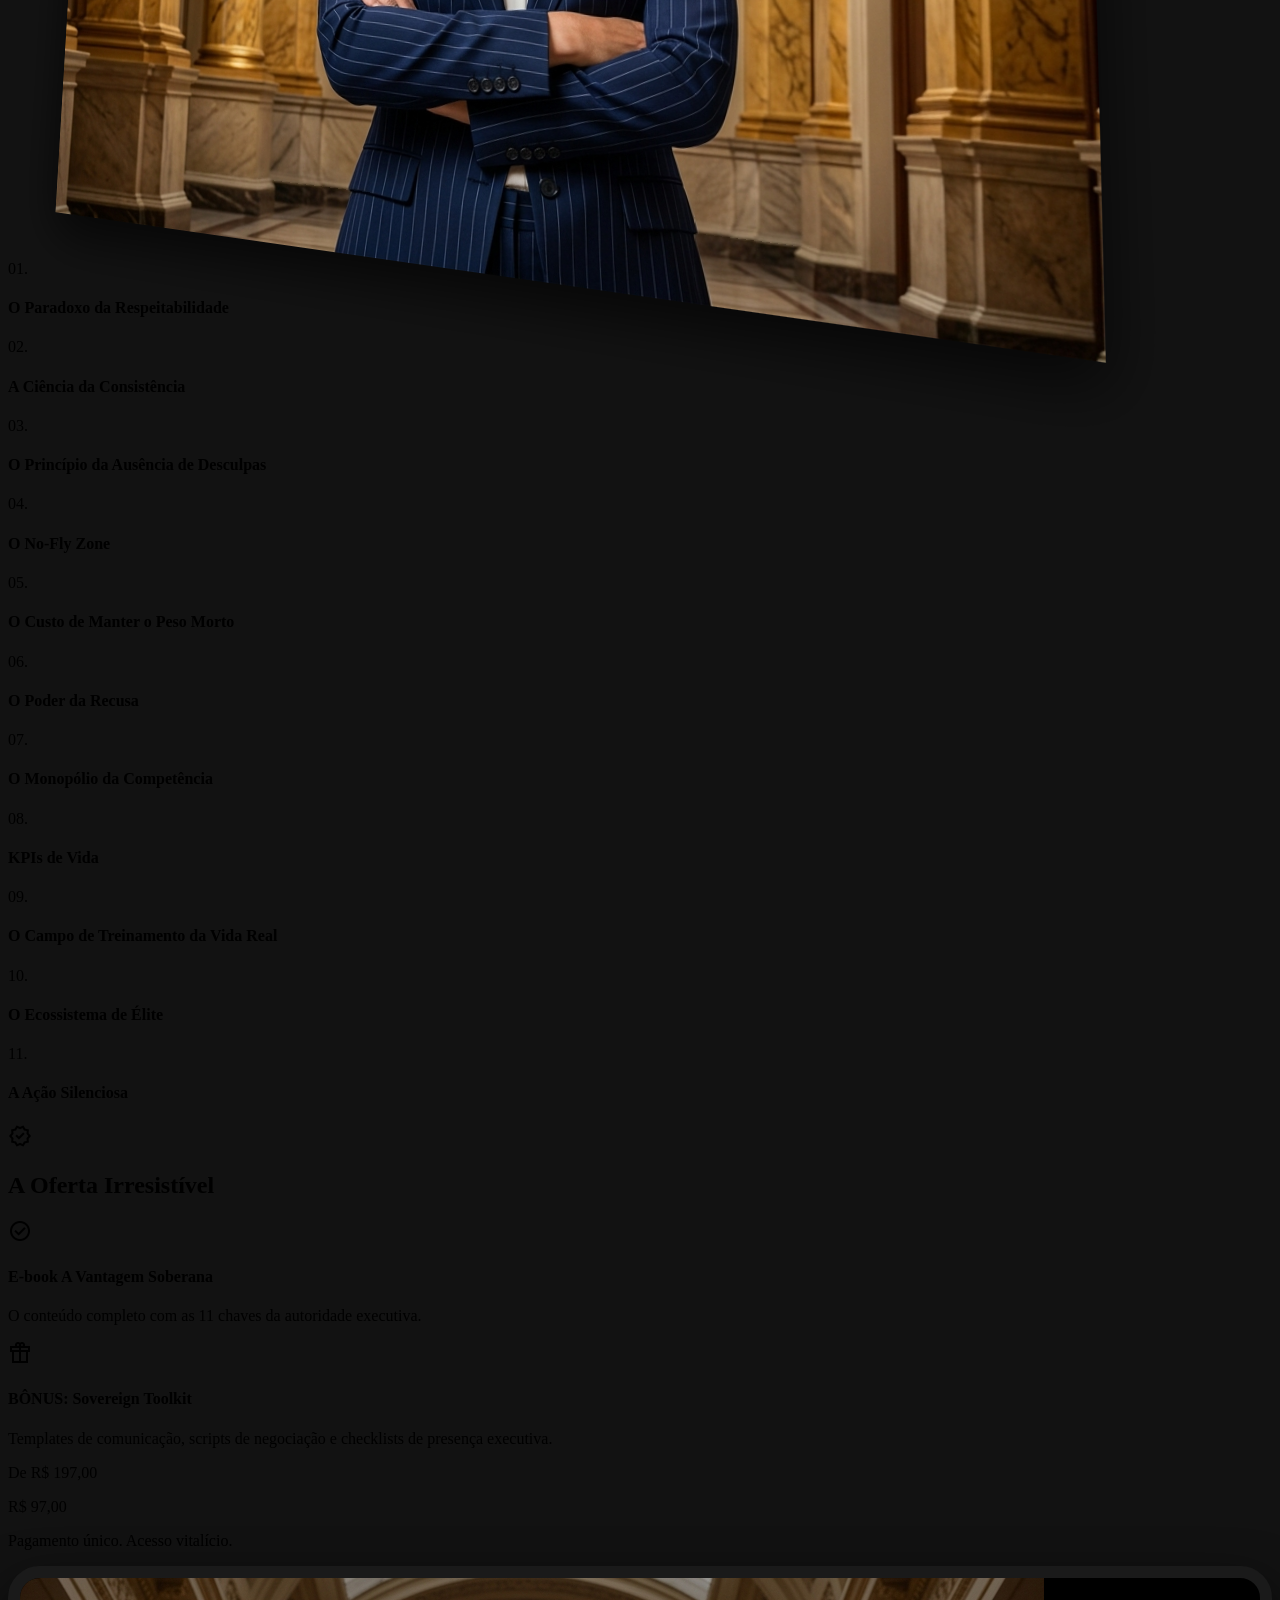
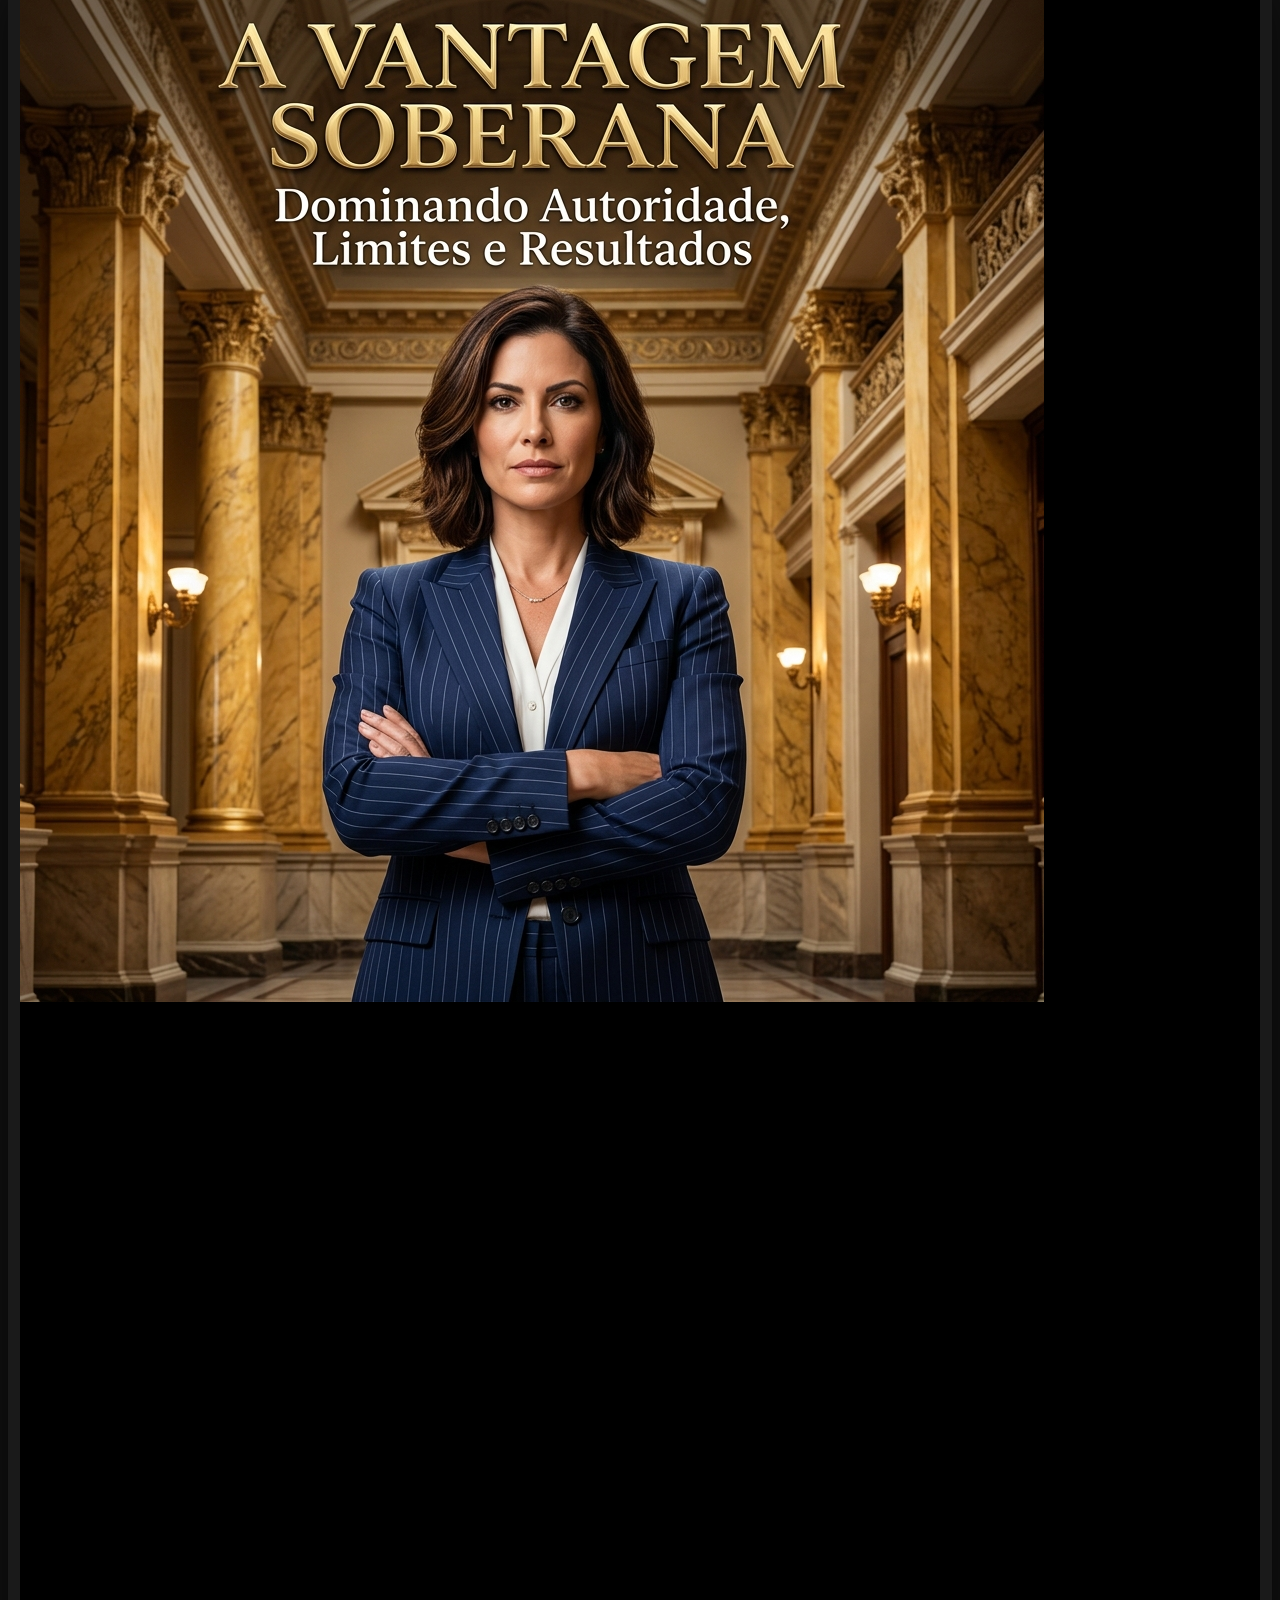
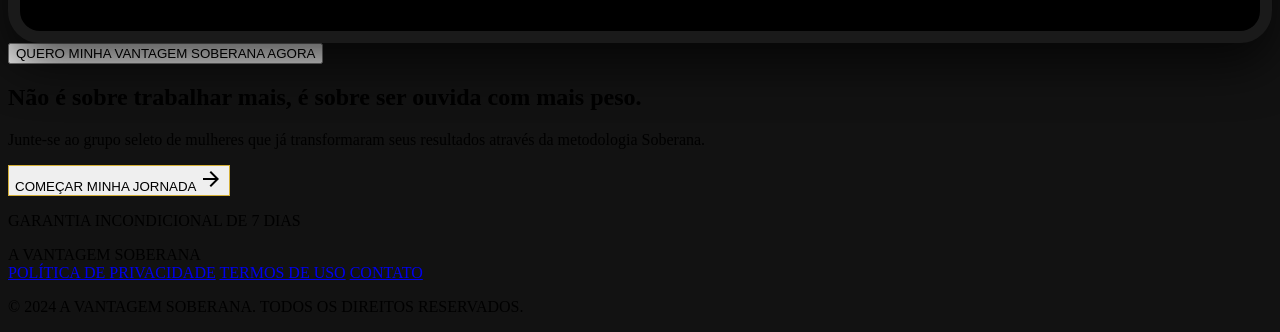
==== commit 1f243c41: "UI: Implemented golden crown favicon across all HTML pages (Sales & Ebooks)" ====
--- a/index.html
+++ b/index.html
@@ -4,6 +4,7 @@
     <meta charset="utf-8"/>
     <meta content="width=device-width, initial-scale=1.0" name="viewport"/>
     <title>A Vantagem Soberana - Manifesto da Liderança Feminina</title>
+    <link rel="icon" type="image/png" href="logo_coroa.png">
     <link href="https://fonts.googleapis.com/css2?family=Noto+Serif:wght@400;500;600;700&amp;family=Manrope:wght@400;600;700&amp;display=swap" rel="stylesheet"/>
     <link href="https://fonts.googleapis.com/css2?family=Material+Symbols+Outlined:wght,FILL@100..700,0..1&amp;display=swap" rel="stylesheet"/>
     <script src="https://cdn.tailwindcss.com?plugins=forms,container-queries"></script>
@@ -127,13 +128,13 @@
             <div class="flex items-center gap-8">
                 <!-- Language Switcher inside Header -->
                 <div id="language-switcher">
-                    <button class="lang-btn" onclick="window.location.href='portugues.html'" title="Português">
+                    <button class="lang-btn active" onclick="window.location.href='index.html'" title="Português">
                         <img src="https://flagcdn.com/w80/br.png" width="32" style="border-radius: 50%;">
                     </button>
-                    <button class="lang-btn" onclick="window.location.href='espanol.html'" title="Español">
+                    <button class="lang-btn" onclick="window.location.href='index_es.html'" title="Español">
                         <img src="https://flagcdn.com/w80/es.png" width="32" style="border-radius: 50%;">
                     </button>
-                    <button class="lang-btn" onclick="window.location.href='english.html'" title="English">
+                    <button class="lang-btn" onclick="window.location.href='index_en.html'" title="English">
                         <img src="https://flagcdn.com/w80/us.png" width="32" style="border-radius: 50%;">
                     </button>
                 </div>
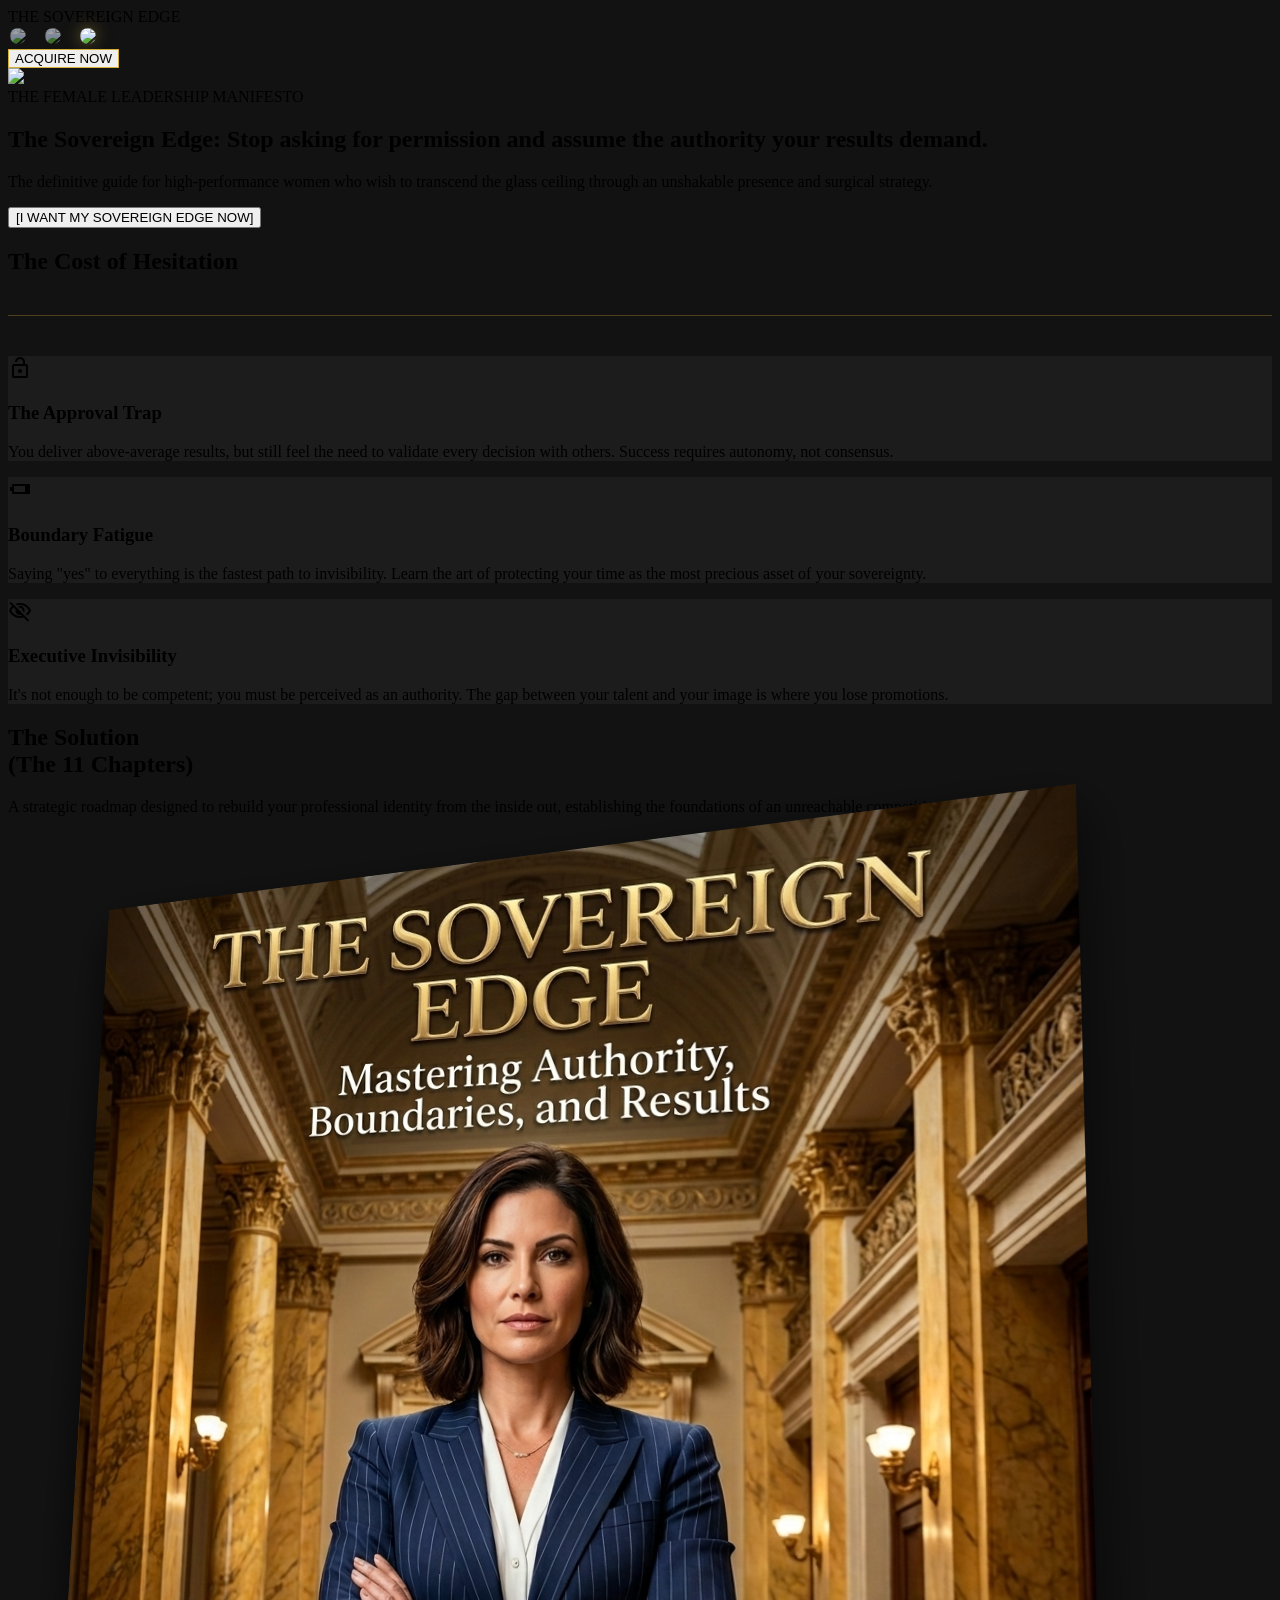
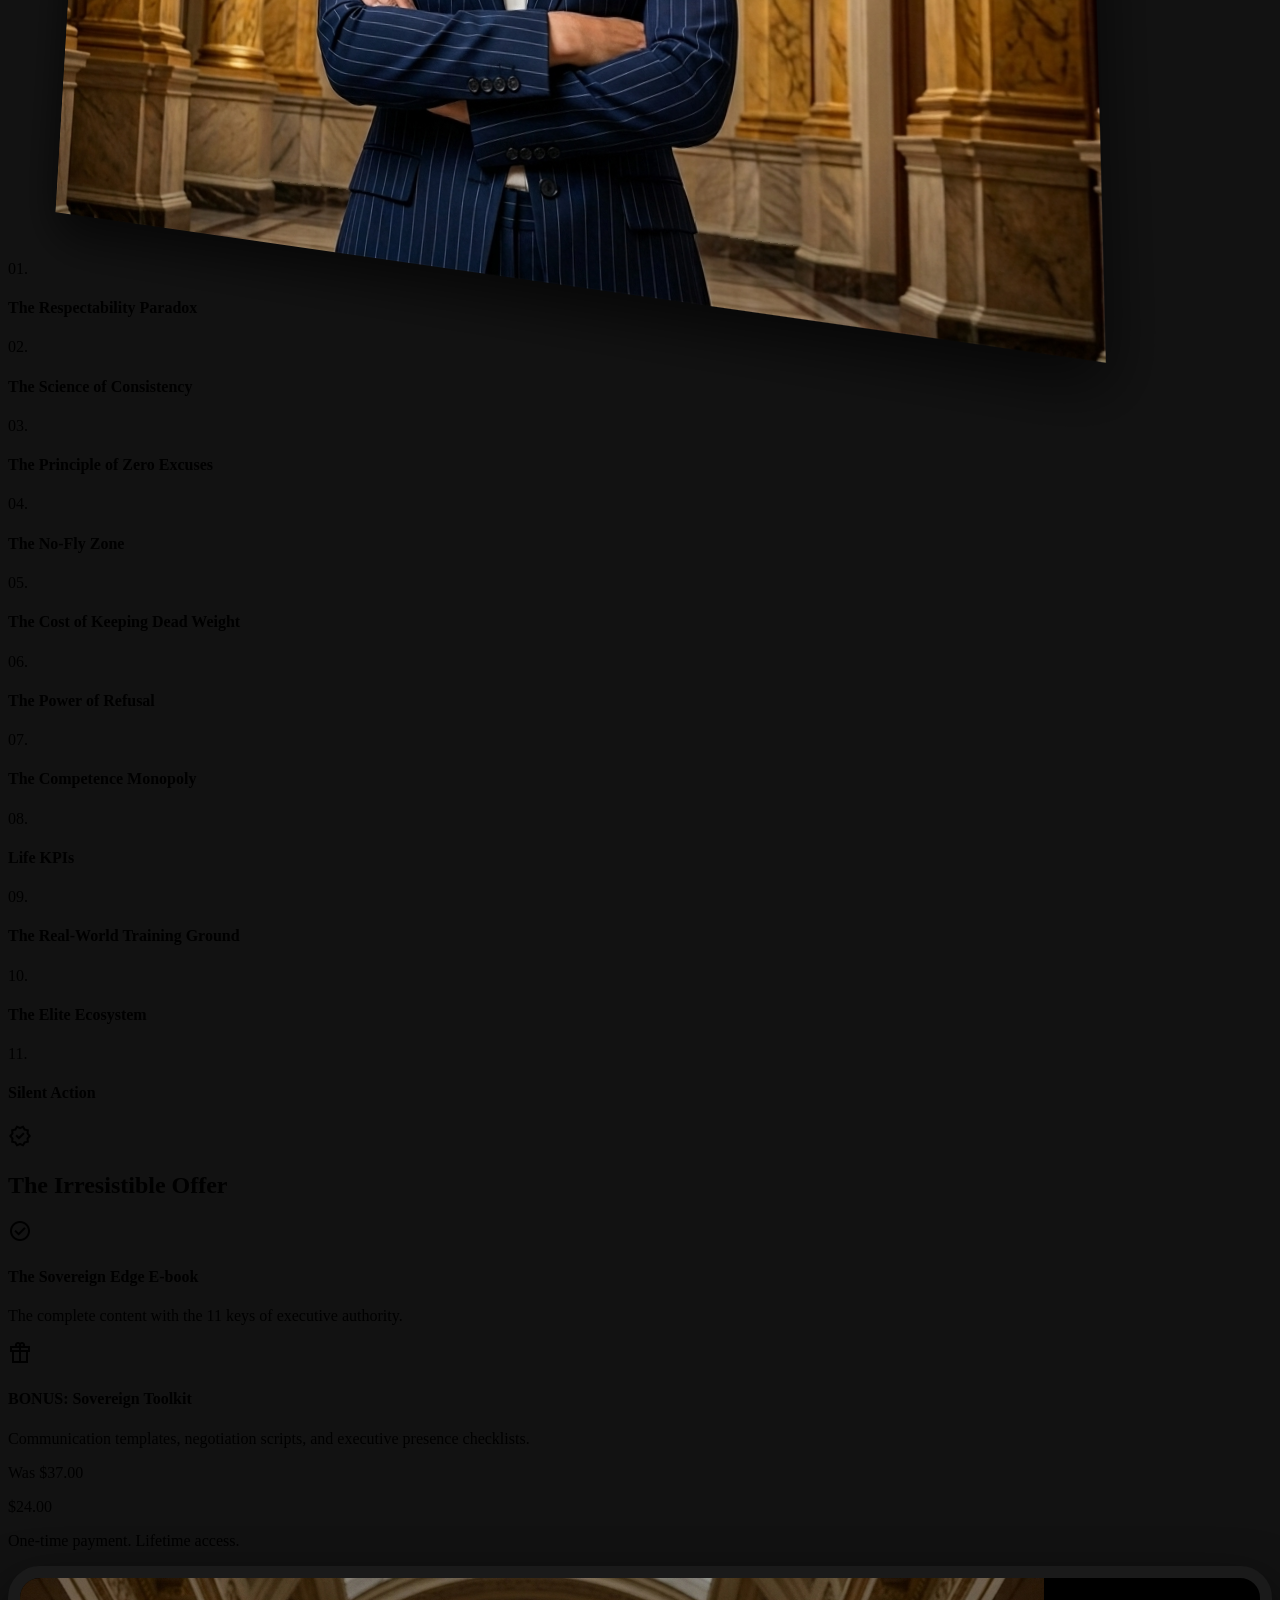
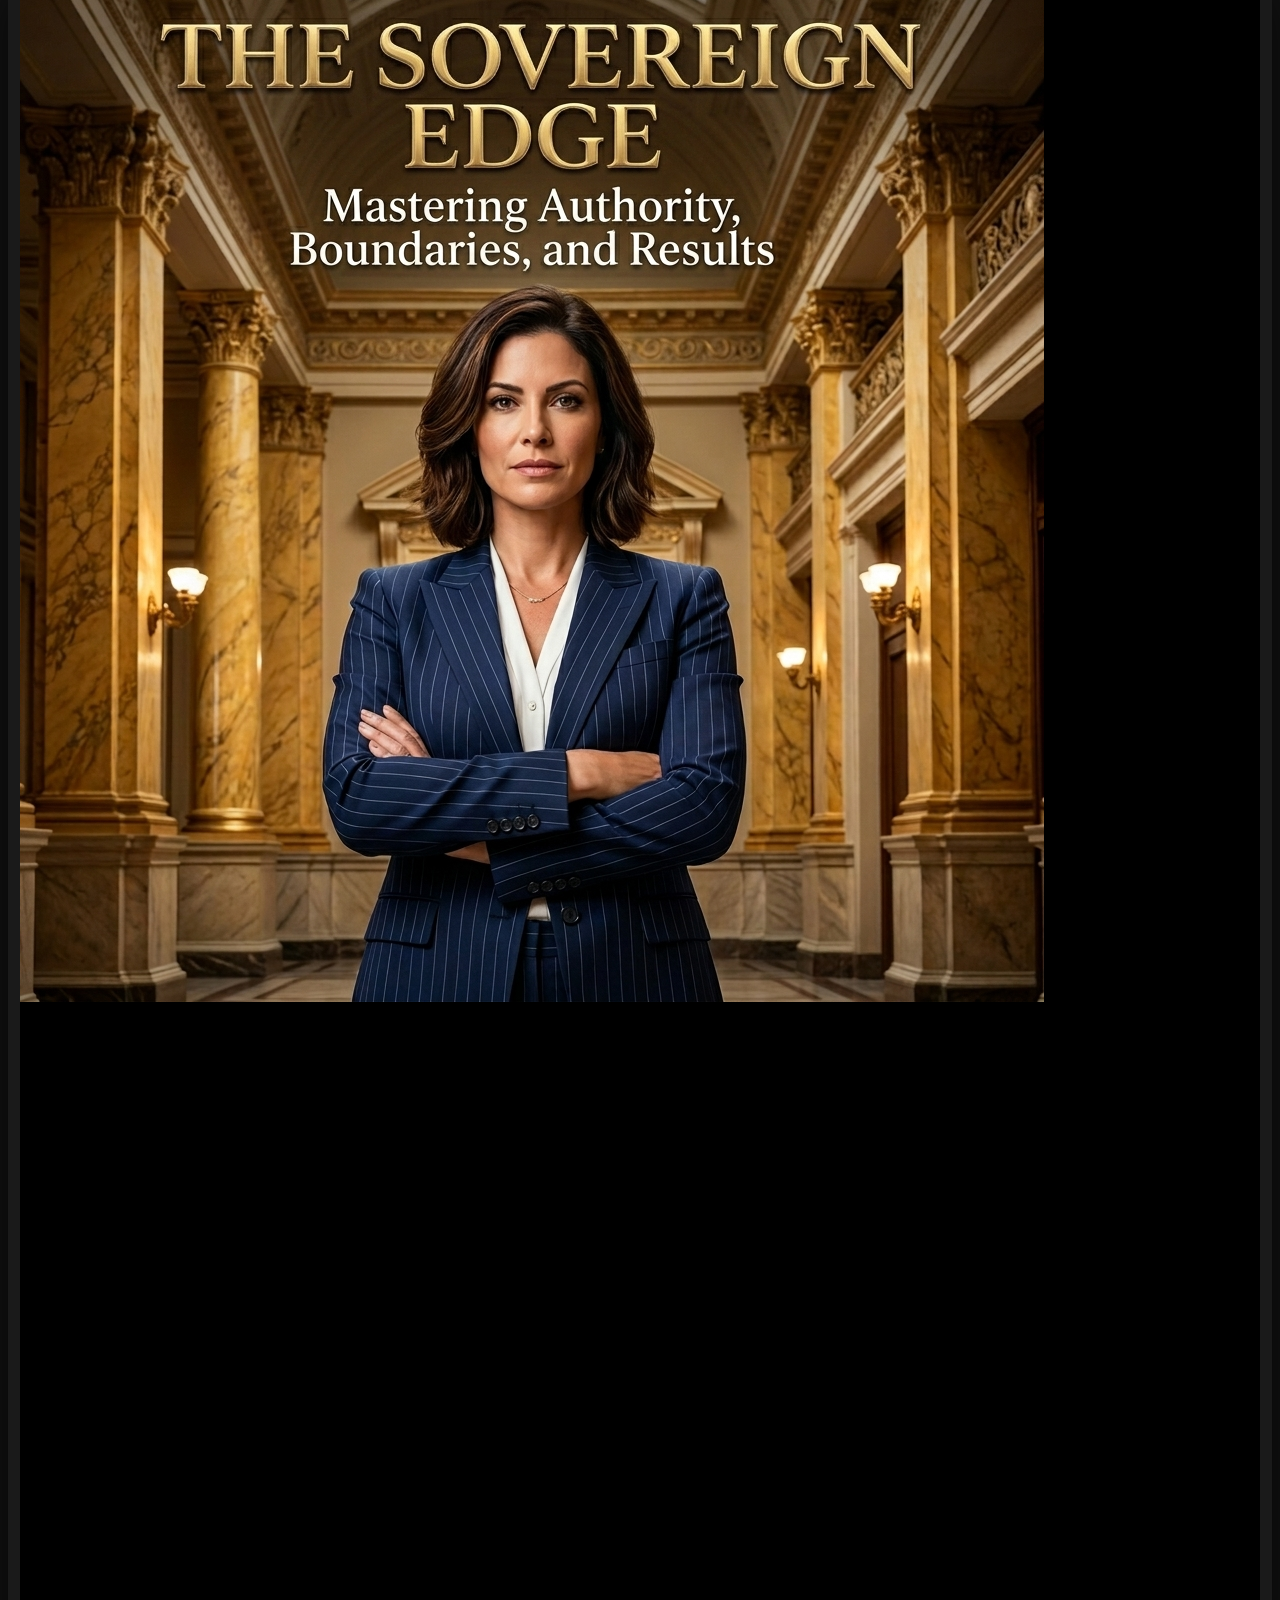
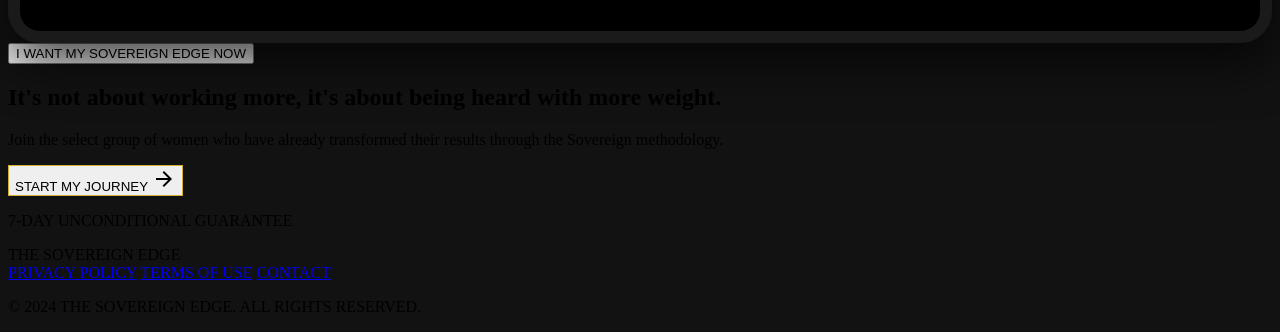
==== commit 08847a45: "CONFIG: Set English as the default landing page (index.html)" ====
--- a/index.html
+++ b/index.html
@@ -1,10 +1,10 @@
 <!DOCTYPE html>
-<html class="dark" lang="pt-BR">
+<html class="dark" lang="en">
 <head>
     <meta charset="utf-8"/>
     <meta content="width=device-width, initial-scale=1.0" name="viewport"/>
-    <title>A Vantagem Soberana - Manifesto da Liderança Feminina</title>
-    <link rel="icon" type="image/png" href="logo_coroa.png">
+    <title>The Sovereign Edge - Female Leadership Manifesto</title>
+    <link rel="icon" type="image/svg+xml" href="favicon.svg">
     <link href="https://fonts.googleapis.com/css2?family=Noto+Serif:wght@400;500;600;700&amp;family=Manrope:wght@400;600;700&amp;display=swap" rel="stylesheet"/>
     <link href="https://fonts.googleapis.com/css2?family=Material+Symbols+Outlined:wght,FILL@100..700,0..1&amp;display=swap" rel="stylesheet"/>
     <script src="https://cdn.tailwindcss.com?plugins=forms,container-queries"></script>
@@ -123,23 +123,23 @@
     <!-- TopAppBar -->
     <header class="bg-black/95 dark:bg-black/95 fixed top-0 w-full border-b border-[#D4AF37]/20 z-50 shadow-[0_4px_30px_rgba(0,0,0,0.5)]">
         <div class="flex justify-between items-center max-w-[1440px] mx-auto px-12 h-24">
-            <span class="text-[#D4AF37] font-['Noto_Serif'] font-bold tracking-widest text-xl uppercase">A VANTAGEM SOBERANA</span>
+            <span class="text-[#D4AF37] font-['Noto_Serif'] font-bold tracking-widest text-xl uppercase">THE SOVEREIGN EDGE</span>
             
             <div class="flex items-center gap-8">
                 <!-- Language Switcher inside Header -->
                 <div id="language-switcher">
-                    <button class="lang-btn active" onclick="window.location.href='index.html'" title="Português">
+                    <button class="lang-btn" onclick="window.location.href='index_pt.html'" title="Português">
                         <img src="https://flagcdn.com/w80/br.png" width="32" style="border-radius: 50%;">
                     </button>
                     <button class="lang-btn" onclick="window.location.href='index_es.html'" title="Español">
                         <img src="https://flagcdn.com/w80/es.png" width="32" style="border-radius: 50%;">
                     </button>
-                    <button class="lang-btn" onclick="window.location.href='index_en.html'" title="English">
+                    <button class="lang-btn active" onclick="window.location.href='index.html'" title="English">
                         <img src="https://flagcdn.com/w80/us.png" width="32" style="border-radius: 50%;">
                     </button>
                 </div>
 
-                <button onclick="window.location.href='portugues.html'" class="gold-border text-[#D4AF37] px-8 py-3 font-['Noto_Serif'] tracking-[0.2em] uppercase text-sm hover:bg-[#D4AF37] hover:text-black transition-all duration-300 active:scale-95">ADQUIRIR AGORA</button>
+                <button onclick="window.location.href='english.html'" class="gold-border text-[#D4AF37] px-8 py-3 font-['Noto_Serif'] tracking-[0.2em] uppercase text-sm hover:bg-[#D4AF37] hover:text-black transition-all duration-300 active:scale-95">ACQUIRE NOW</button>
             </div>
         </div>
     </header>
@@ -152,16 +152,16 @@
                 <img class="w-full h-full object-cover" src="https://lh3.googleusercontent.com/aida-public/[base64]"/>
             </div>
             <div class="relative z-10 max-w-container-max text-center">
-                <span class="text-pure-gold font-label-sm text-label-sm uppercase tracking-[0.4em] mb-6 block">O MANIFESTO DA LIDERANÇA FEMININA</span>
+                <span class="text-pure-gold font-label-sm text-label-sm uppercase tracking-[0.4em] mb-6 block">THE FEMALE LEADERSHIP MANIFESTO</span>
                 <h1 class="font-display-lg text-display-lg text-crisp-white mb-8 max-w-4xl mx-auto leading-tight">
-                    A Vantagem Soberana: Deixe de pedir permissão e assuma a <span class="text-pure-gold">autoridade</span> que seus resultados exigem.
+                    The Sovereign Edge: Stop asking for permission and assume the <span class="text-pure-gold">authority</span> your results demand.
                 </h1>
                 <p class="font-body-lg text-body-lg text-secondary max-w-2xl mx-auto mb-12">
-                    O guia definitivo para mulheres de alta performance que desejam transcender o teto de cristal através de uma presença inabalável e estratégia cirúrgica.
+                    The definitive guide for high-performance women who wish to transcend the glass ceiling through an unshakable presence and surgical strategy.
                 </p>
                 <div class="flex flex-col sm:flex-row gap-6 justify-center">
-                    <button onclick="window.location.href='portugues.html'" class="bg-pure-gold text-matte-black font-headline-md text-sm px-12 py-5 font-bold tracking-widest uppercase hover:opacity-90 transition-opacity">
-                        [QUERO MINHA VANTAGEM SOBERANA AGORA]
+                    <button onclick="window.location.href='english.html'" class="bg-pure-gold text-matte-black font-headline-md text-sm px-12 py-5 font-bold tracking-widest uppercase hover:opacity-90 transition-opacity">
+                        [I WANT MY SOVEREIGN EDGE NOW]
                     </button>
                 </div>
             </div>
@@ -171,24 +171,24 @@
         <section class="bg-matte-black py-section-gap px-margin-page">
             <div class="max-w-container-max mx-auto">
                 <div class="text-center mb-24">
-                    <h2 class="font-headline-xl text-headline-xl text-crisp-white mb-4 uppercase tracking-widest">O Custo da Hesitação</h2>
+                    <h2 class="font-headline-xl text-headline-xl text-crisp-white mb-4 uppercase tracking-widest">The Cost of Hesitation</h2>
                     <div class="defined-horizon mx-auto max-w-xs"></div>
                 </div>
                 <div class="grid grid-cols-1 md:grid-cols-3 gap-12">
                     <div class="glass-card p-10 border-t border-pure-gold/30">
                         <span class="material-symbols-outlined text-pure-gold text-4xl mb-6">lock_open</span>
-                        <h3 class="font-headline-md text-headline-md text-crisp-white mb-4">A Armadilha da Aprovação</h3>
-                        <p class="text-secondary font-body-md">Você entrega resultados acima da média, mas ainda sente a necessidade de validar cada decisão com terceiros. O sucesso exige autonomia, não consenso.</p>
+                        <h3 class="font-headline-md text-headline-md text-crisp-white mb-4">The Approval Trap</h3>
+                        <p class="text-secondary font-body-md">You deliver above-average results, but still feel the need to validate every decision with others. Success requires autonomy, not consensus.</p>
                     </div>
                     <div class="glass-card p-10 border-t border-pure-gold/30">
                         <span class="material-symbols-outlined text-pure-gold text-4xl mb-6">battery_low</span>
-                        <h3 class="font-headline-md text-headline-md text-crisp-white mb-4">Fadiga de Limites</h3>
-                        <p class="text-secondary font-body-md">Dizer "sim" para tudo é o caminho mais rápido para a invisibilidade. Aprenda a arte de proteger seu tempo como o ativo mais precioso da sua soberania.</p>
+                        <h3 class="font-headline-md text-headline-md text-crisp-white mb-4">Boundary Fatigue</h3>
+                        <p class="text-secondary font-body-md">Saying "yes" to everything is the fastest path to invisibility. Learn the art of protecting your time as the most precious asset of your sovereignty.</p>
                     </div>
                     <div class="glass-card p-10 border-t border-pure-gold/30">
                         <span class="material-symbols-outlined text-pure-gold text-4xl mb-6">visibility_off</span>
-                        <h3 class="font-headline-md text-headline-md text-crisp-white mb-4">Invisibilidade Executiva</h3>
-                        <p class="text-secondary font-body-md">Não basta ser competente; é preciso ser percebida como autoridade. A lacuna entre seu talento e sua imagem é onde você perde promoções.</p>
+                        <h3 class="font-headline-md text-headline-md text-crisp-white mb-4">Executive Invisibility</h3>
+                        <p class="text-secondary font-body-md">It's not enough to be competent; you must be perceived as an authority. The gap between your talent and your image is where you lose promotions.</p>
                     </div>
                 </div>
             </div>
@@ -199,59 +199,59 @@
             <div class="max-w-container-max mx-auto">
                 <div class="grid grid-cols-1 lg:grid-cols-2 gap-16 items-center mb-20">
                     <div>
-                        <h2 class="font-display-lg text-display-lg text-crisp-white mb-6 uppercase">A Solução<br/><span class="text-pure-gold text-headline-xl">(Os 11 Capítulos)</span></h2>
-                        <p class="text-secondary font-body-lg mb-8">Um roadmap estratégico desenhado para reconstruir sua identidade profissional de dentro para fora, estabelecendo as bases de uma vantagem competitiva inalcançável.</p>
+                        <h2 class="font-display-lg text-display-lg text-crisp-white mb-6 uppercase">The Solution<br/><span class="text-pure-gold text-headline-xl">(The 11 Chapters)</span></h2>
+                        <p class="text-secondary font-body-lg mb-8">A strategic roadmap designed to rebuild your professional identity from the inside out, establishing the foundations of an unreachable competitive advantage.</p>
                     </div>
                     <div class="relative group flex justify-center lg:justify-end">
                         <div class="absolute -inset-4 bg-pure-gold opacity-5 blur-2xl group-hover:opacity-15 transition duration-1000"></div>
-                        <img class="relative cinematic-shadow w-full max-w-[450px] aspect-[1/1] object-contain perspective-tilted" src="capa_ebook.png"/>
+                        <img class="relative cinematic-shadow w-full max-w-[450px] aspect-[1/1] object-contain perspective-tilted" src="capa_english.png"/>
                     </div>
                 </div>
                 <div class="grid grid-cols-1 md:grid-cols-2 lg:grid-cols-3 gap-6">
                     <!-- Chapter items -->
                     <div class="p-8 border border-deep-charcoal hover:border-pure-gold/40 transition-colors">
                         <span class="text-pure-gold font-headline-md mr-4 opacity-50">01.</span>
-                        <h4 class="font-headline-md text-body-lg text-crisp-white inline-block">O Paradoxo da Respeitabilidade</h4>
+                        <h4 class="font-headline-md text-body-lg text-crisp-white inline-block">The Respectability Paradox</h4>
                     </div>
                     <div class="p-8 border border-deep-charcoal hover:border-pure-gold/40 transition-colors">
                         <span class="text-pure-gold font-headline-md mr-4 opacity-50">02.</span>
-                        <h4 class="font-headline-md text-body-lg text-crisp-white inline-block">A Ciência da Consistência</h4>
+                        <h4 class="font-headline-md text-body-lg text-crisp-white inline-block">The Science of Consistency</h4>
                     </div>
                     <div class="p-8 border border-deep-charcoal hover:border-pure-gold/40 transition-colors">
                         <span class="text-pure-gold font-headline-md mr-4 opacity-50">03.</span>
-                        <h4 class="font-headline-md text-body-lg text-crisp-white inline-block">O Princípio da Ausência de Desculpas</h4>
+                        <h4 class="font-headline-md text-body-lg text-crisp-white inline-block">The Principle of Zero Excuses</h4>
                     </div>
                     <div class="p-8 border border-deep-charcoal hover:border-pure-gold/40 transition-colors">
                         <span class="text-pure-gold font-headline-md mr-4 opacity-50">04.</span>
-                        <h4 class="font-headline-md text-body-lg text-crisp-white inline-block">O No-Fly Zone</h4>
+                        <h4 class="font-headline-md text-body-lg text-crisp-white inline-block">The No-Fly Zone</h4>
                     </div>
                     <div class="p-8 border border-deep-charcoal hover:border-pure-gold/40 transition-colors">
                         <span class="text-pure-gold font-headline-md mr-4 opacity-50">05.</span>
-                        <h4 class="font-headline-md text-body-lg text-crisp-white inline-block">O Custo de Manter o Peso Morto</h4>
+                        <h4 class="font-headline-md text-body-lg text-crisp-white inline-block">The Cost of Keeping Dead Weight</h4>
                     </div>
                     <div class="p-8 border border-deep-charcoal hover:border-pure-gold/40 transition-colors">
                         <span class="text-pure-gold font-headline-md mr-4 opacity-50">06.</span>
-                        <h4 class="font-headline-md text-body-lg text-crisp-white inline-block">O Poder da Recusa</h4>
+                        <h4 class="font-headline-md text-body-lg text-crisp-white inline-block">The Power of Refusal</h4>
                     </div>
                     <div class="p-8 border border-deep-charcoal hover:border-pure-gold/40 transition-colors">
                         <span class="text-pure-gold font-headline-md mr-4 opacity-50">07.</span>
-                        <h4 class="font-headline-md text-body-lg text-crisp-white inline-block">O Monopólio da Competência</h4>
+                        <h4 class="font-headline-md text-body-lg text-crisp-white inline-block">The Competence Monopoly</h4>
                     </div>
                     <div class="p-8 border border-deep-charcoal hover:border-pure-gold/40 transition-colors">
                         <span class="text-pure-gold font-headline-md mr-4 opacity-50">08.</span>
-                        <h4 class="font-headline-md text-body-lg text-crisp-white inline-block">KPIs de Vida</h4>
+                        <h4 class="font-headline-md text-body-lg text-crisp-white inline-block">Life KPIs</h4>
                     </div>
                     <div class="p-8 border border-deep-charcoal hover:border-pure-gold/40 transition-colors">
                         <span class="text-pure-gold font-headline-md mr-4 opacity-50">09.</span>
-                        <h4 class="font-headline-md text-body-lg text-crisp-white inline-block">O Campo de Treinamento da Vida Real</h4>
+                        <h4 class="font-headline-md text-body-lg text-crisp-white inline-block">The Real-World Training Ground</h4>
                     </div>
                     <div class="p-8 border border-deep-charcoal hover:border-pure-gold/40 transition-colors">
                         <span class="text-pure-gold font-headline-md mr-4 opacity-50">10.</span>
-                        <h4 class="font-headline-md text-body-lg text-crisp-white inline-block">O Ecossistema de Élite</h4>
+                        <h4 class="font-headline-md text-body-lg text-crisp-white inline-block">The Elite Ecosystem</h4>
                     </div>
                     <div class="p-8 border border-deep-charcoal hover:border-pure-gold/40 transition-colors lg:col-span-2">
                         <span class="text-pure-gold font-headline-md mr-4 opacity-50">11.</span>
-                        <h4 class="font-headline-md text-body-lg text-crisp-white inline-block">A Ação Silenciosa</h4>
+                        <h4 class="font-headline-md text-body-lg text-crisp-white inline-block">Silent Action</h4>
                     </div>
                 </div>
             </div>
@@ -265,35 +265,35 @@
                 </div>
                 <div class="relative z-10 grid grid-cols-1 lg:grid-cols-2 gap-16 items-center">
                     <div>
-                        <h2 class="font-headline-xl text-headline-xl text-crisp-white mb-6 uppercase">A Oferta Irresistível</h2>
+                        <h2 class="font-headline-xl text-headline-xl text-crisp-white mb-6 uppercase">The Irresistible Offer</h2>
                         <div class="space-y-6 mb-12">
                             <div class="flex gap-4">
                                 <span class="material-symbols-outlined text-pure-gold">check_circle</span>
                                 <div>
-                                    <h4 class="font-bold text-crisp-white uppercase tracking-wider">E-book A Vantagem Soberana</h4>
-                                    <p class="text-secondary text-sm">O conteúdo completo com as 11 chaves da autoridade executiva.</p>
+                                    <h4 class="font-bold text-crisp-white uppercase tracking-wider">The Sovereign Edge E-book</h4>
+                                    <p class="text-secondary text-sm">The complete content with the 11 keys of executive authority.</p>
                                 </div>
                             </div>
                             <div class="flex gap-4">
                                 <span class="material-symbols-outlined text-pure-gold">featured_seasonal_and_gifts</span>
                                 <div>
-                                    <h4 class="font-bold text-crisp-white uppercase tracking-wider">BÔNUS: Sovereign Toolkit</h4>
-                                    <p class="text-secondary text-sm">Templates de comunicação, scripts de negociação e checklists de presença executiva.</p>
+                                    <h4 class="font-bold text-crisp-white uppercase tracking-wider">BONUS: Sovereign Toolkit</h4>
+                                    <p class="text-secondary text-sm">Communication templates, negotiation scripts, and executive presence checklists.</p>
                                 </div>
                             </div>
                         </div>
                         <div class="mb-8">
-                            <p class="text-secondary line-through text-lg">De R$ 197,00</p>
-                            <p class="text-pure-gold font-display-lg text-6xl font-bold">R$ 97,00</p>
-                            <p class="text-on-surface-variant text-sm mt-2">Pagamento único. Acesso vitalício.</p>
+                            <p class="text-secondary line-through text-lg">Was $37.00</p>
+                            <p class="text-pure-gold font-display-lg text-6xl font-bold">$24.00</p>
+                            <p class="text-on-surface-variant text-sm mt-2">One-time payment. Lifetime access.</p>
                         </div>
                     </div>
                     <div class="flex flex-col items-center">
                         <div class="tablet-mockup w-full max-w-sm cinematic-shadow mb-10">
-                            <img class="w-full h-full object-cover" src="capa_ebook.png"/>
+                            <img class="w-full h-full object-cover" src="capa_english.png"/>
                         </div>
-                        <button onclick="window.location.href='portugues.html'" class="w-full bg-pure-gold text-matte-black font-headline-md text-lg py-6 font-extrabold tracking-widest uppercase hover:brightness-110 transition-all shadow-[0_0_40px_rgba(212,175,55,0.2)]">
-                            QUERO MINHA VANTAGEM SOBERANA AGORA
+                        <button onclick="window.location.href='english.html'" class="w-full bg-pure-gold text-matte-black font-headline-md text-lg py-6 font-extrabold tracking-widest uppercase hover:brightness-110 transition-all shadow-[0_0_40px_rgba(212,175,55,0.2)]">
+                            I WANT MY SOVEREIGN EDGE NOW
                         </button>
                     </div>
                 </div>
@@ -302,27 +302,27 @@
 
         <!-- Final CTA -->
         <section class="bg-surface-container-lowest py-32 text-center px-margin-page">
-            <h2 class="font-display-lg text-headline-xl text-crisp-white mb-10 uppercase max-w-4xl mx-auto">Não é sobre trabalhar mais, é sobre ser ouvida com mais peso.</h2>
-            <p class="font-body-lg text-secondary mb-16 max-w-xl mx-auto">Junte-se ao grupo seleto de mulheres que já transformaram seus resultados através da metodologia Soberana.</p>
+            <h2 class="font-display-lg text-headline-xl text-crisp-white mb-10 uppercase max-w-4xl mx-auto">It's not about working more, it's about being heard with more weight.</h2>
+            <p class="font-body-lg text-secondary mb-16 max-w-xl mx-auto">Join the select group of women who have already transformed their results through the Sovereign methodology.</p>
             <div class="flex flex-col items-center gap-4">
-                <button onclick="window.location.href='portugues.html'" class="gold-border text-pure-gold px-16 py-6 font-headline-md text-xl font-bold tracking-[0.2em] uppercase hover:bg-pure-gold hover:text-matte-black transition-all duration-500 group">
-                    COMEÇAR MINHA JORNADA
+                <button onclick="window.location.href='english.html'" class="gold-border text-pure-gold px-16 py-6 font-headline-md text-xl font-bold tracking-[0.2em] uppercase hover:bg-pure-gold hover:text-matte-black transition-all duration-500 group">
+                    START MY JOURNEY
                     <span class="material-symbols-outlined ml-2 align-middle group-hover:translate-x-2 transition-transform">arrow_forward</span>
                 </button>
-                <p class="text-gray-600 text-xs uppercase tracking-widest mt-6">GARANTIA INCONDICIONAL DE 7 DIAS</p>
+                <p class="text-gray-600 text-xs uppercase tracking-widest mt-6">7-DAY UNCONDITIONAL GUARANTEE</p>
             </div>
         </section>
     </main>
 
     <!-- Footer -->
     <footer class="bg-black dark:bg-black w-full border-t border-[#D4AF37]/10 flex flex-col items-center py-16 px-12 gap-8">
-        <span class="text-[#D4AF37] font-['Noto_Serif'] text-lg tracking-[0.3em] uppercase">A VANTAGEM SOBERANA</span>
+        <span class="text-[#D4AF37] font-['Noto_Serif'] text-lg tracking-[0.3em] uppercase">THE SOVEREIGN EDGE</span>
         <div class="flex gap-8">
-            <a class="text-gray-500 font-['Noto_Serif'] tracking-widest uppercase text-[10px] hover:text-[#D4AF37] transition-colors duration-500" href="#">POLÍTICA DE PRIVACIDADE</a>
-            <a class="text-gray-500 font-['Noto_Serif'] tracking-widest uppercase text-[10px] hover:text-[#D4AF37] transition-colors duration-500" href="#">TERMOS DE USO</a>
-            <a class="text-gray-500 font-['Noto_Serif'] tracking-widest uppercase text-[10px] hover:text-[#D4AF37] transition-colors duration-500" href="#">CONTATO</a>
+            <a class="text-gray-500 font-['Noto_Serif'] tracking-widest uppercase text-[10px] hover:text-[#D4AF37] transition-colors duration-500" href="#">PRIVACY POLICY</a>
+            <a class="text-gray-500 font-['Noto_Serif'] tracking-widest uppercase text-[10px] hover:text-[#D4AF37] transition-colors duration-500" href="#">TERMS OF USE</a>
+            <a class="text-gray-500 font-['Noto_Serif'] tracking-widest uppercase text-[10px] hover:text-[#D4AF37] transition-colors duration-500" href="#">CONTACT</a>
         </div>
-        <p class="text-gray-500 font-['Noto_Serif'] tracking-widest uppercase text-[10px] text-center">© 2024 A VANTAGEM SOBERANA. TODOS OS DIREITOS RESERVADOS.</p>
+        <p class="text-gray-500 font-['Noto_Serif'] tracking-widest uppercase text-[10px] text-center">© 2024 THE SOVEREIGN EDGE. ALL RIGHTS RESERVED.</p>
     </footer>
 </body>
 </html>
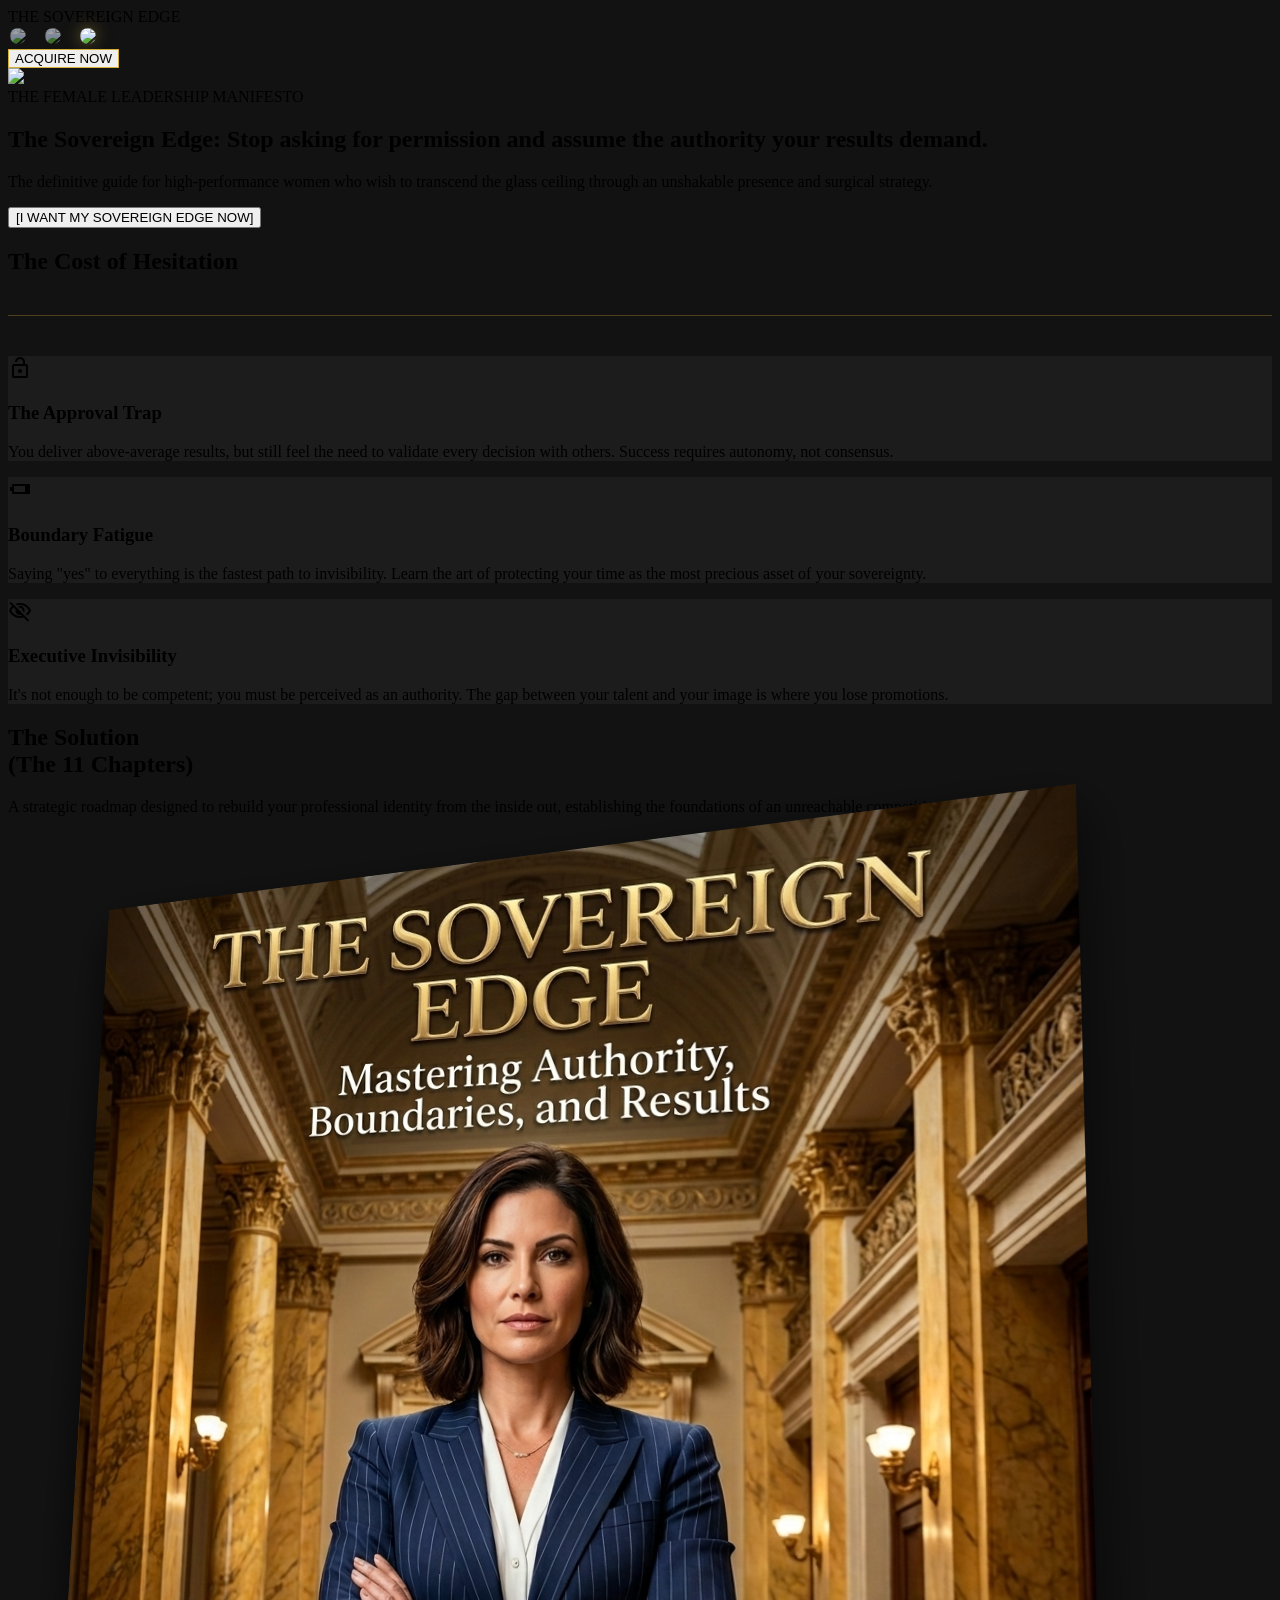
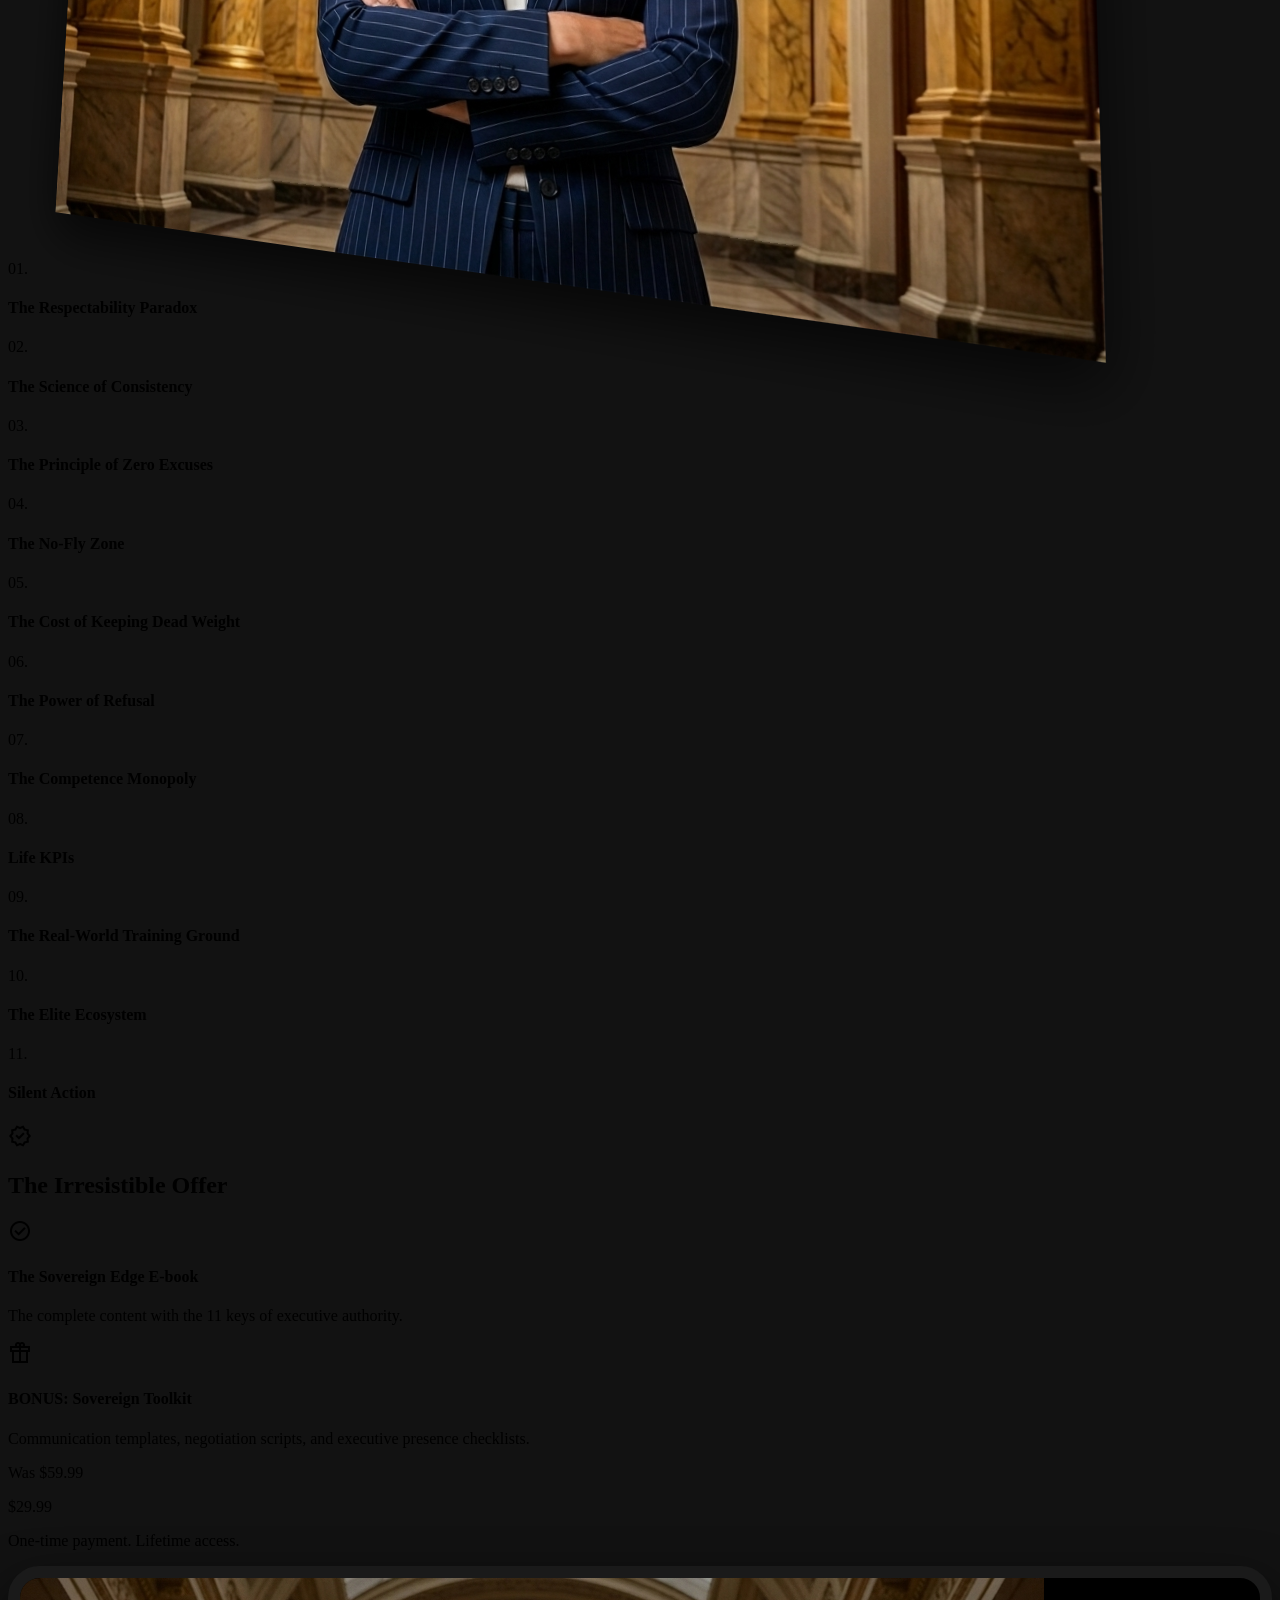
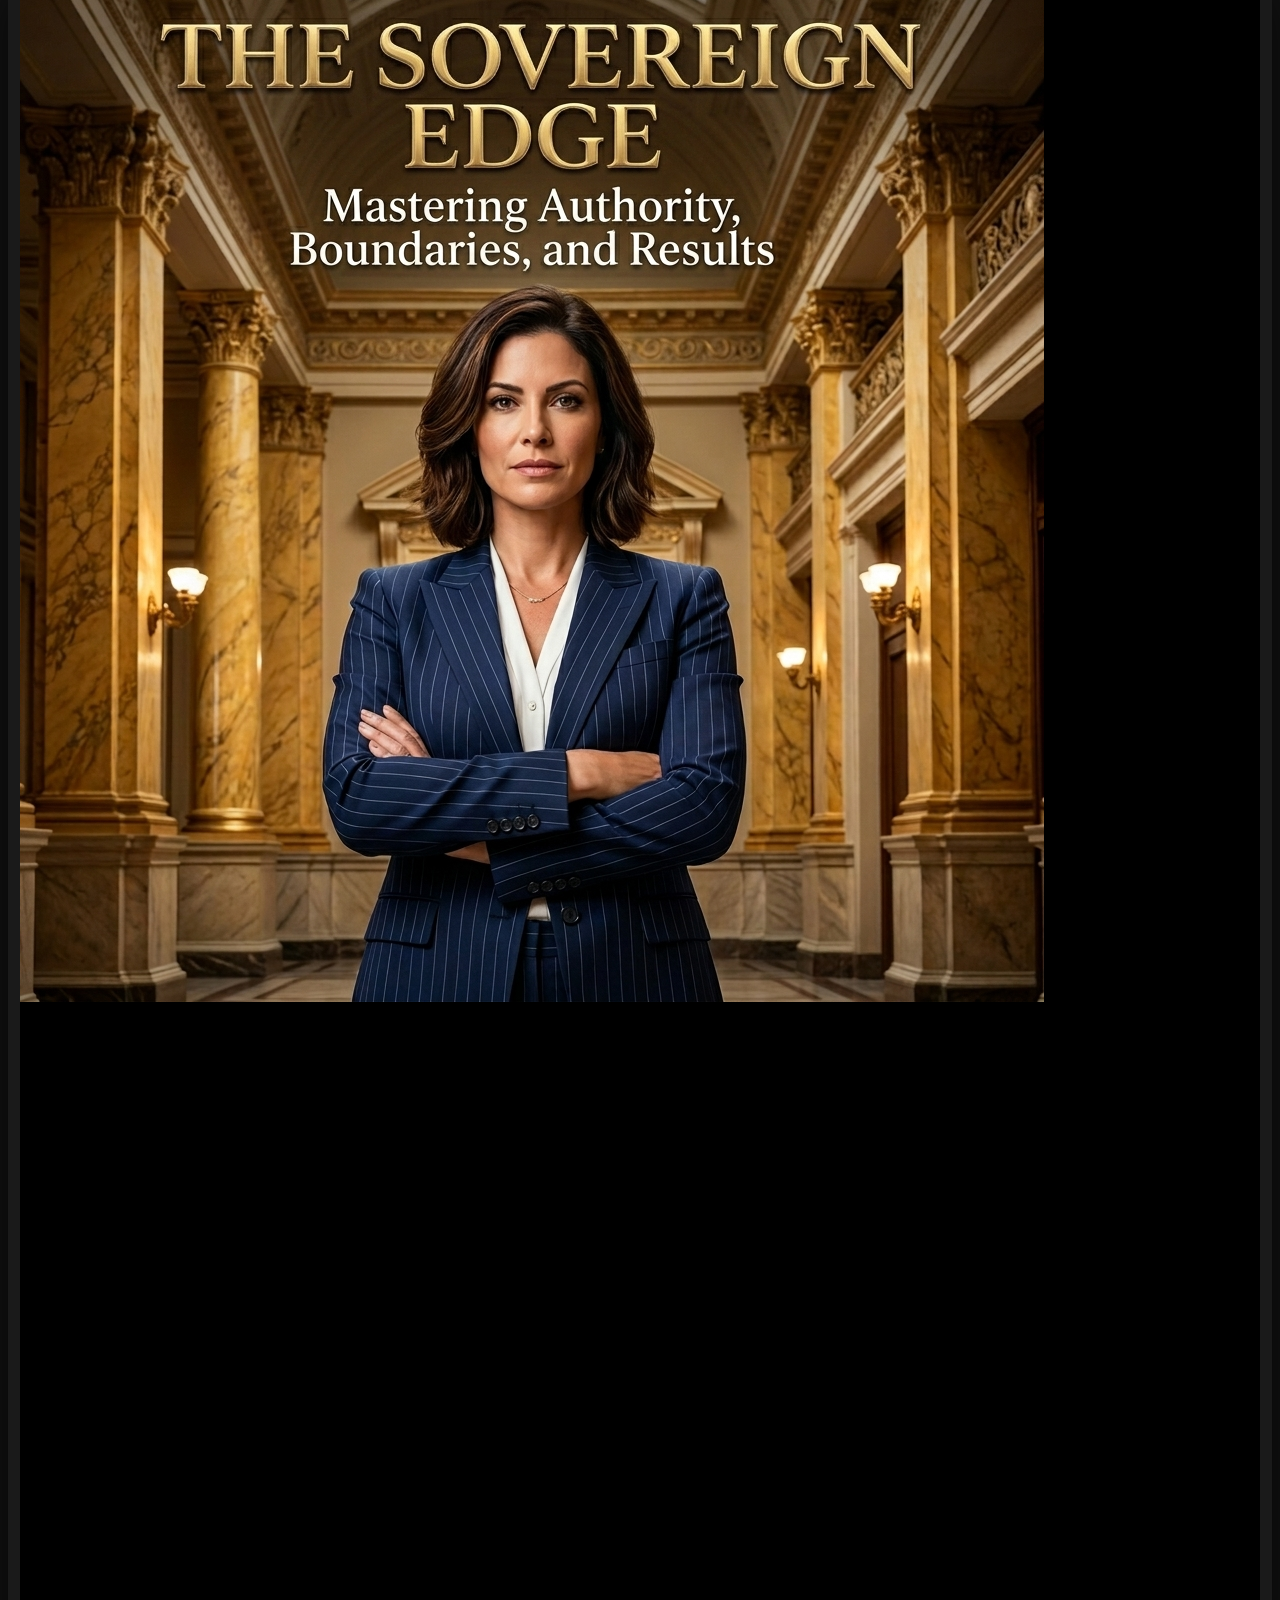
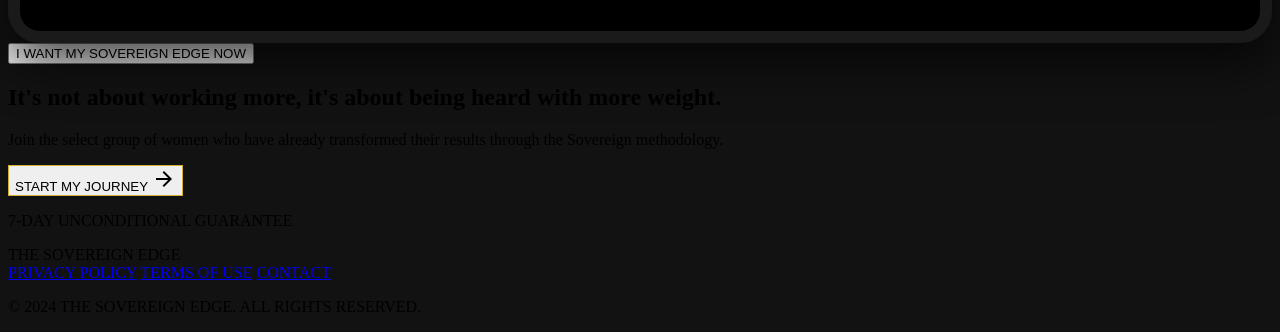
==== commit 48a4e84d: "UI: Updated international pricing to .99 (from .99) for EN/ES markets" ====
--- a/index.html
+++ b/index.html
@@ -283,8 +283,8 @@
                             </div>
                         </div>
                         <div class="mb-8">
-                            <p class="text-secondary line-through text-lg">Was $37.00</p>
-                            <p class="text-pure-gold font-display-lg text-6xl font-bold">$24.00</p>
+                            <p class="text-secondary line-through text-lg">Was $59.99</p>
+                            <p class="text-pure-gold font-display-lg text-6xl font-bold">$29.99</p>
                             <p class="text-on-surface-variant text-sm mt-2">One-time payment. Lifetime access.</p>
                         </div>
                     </div>
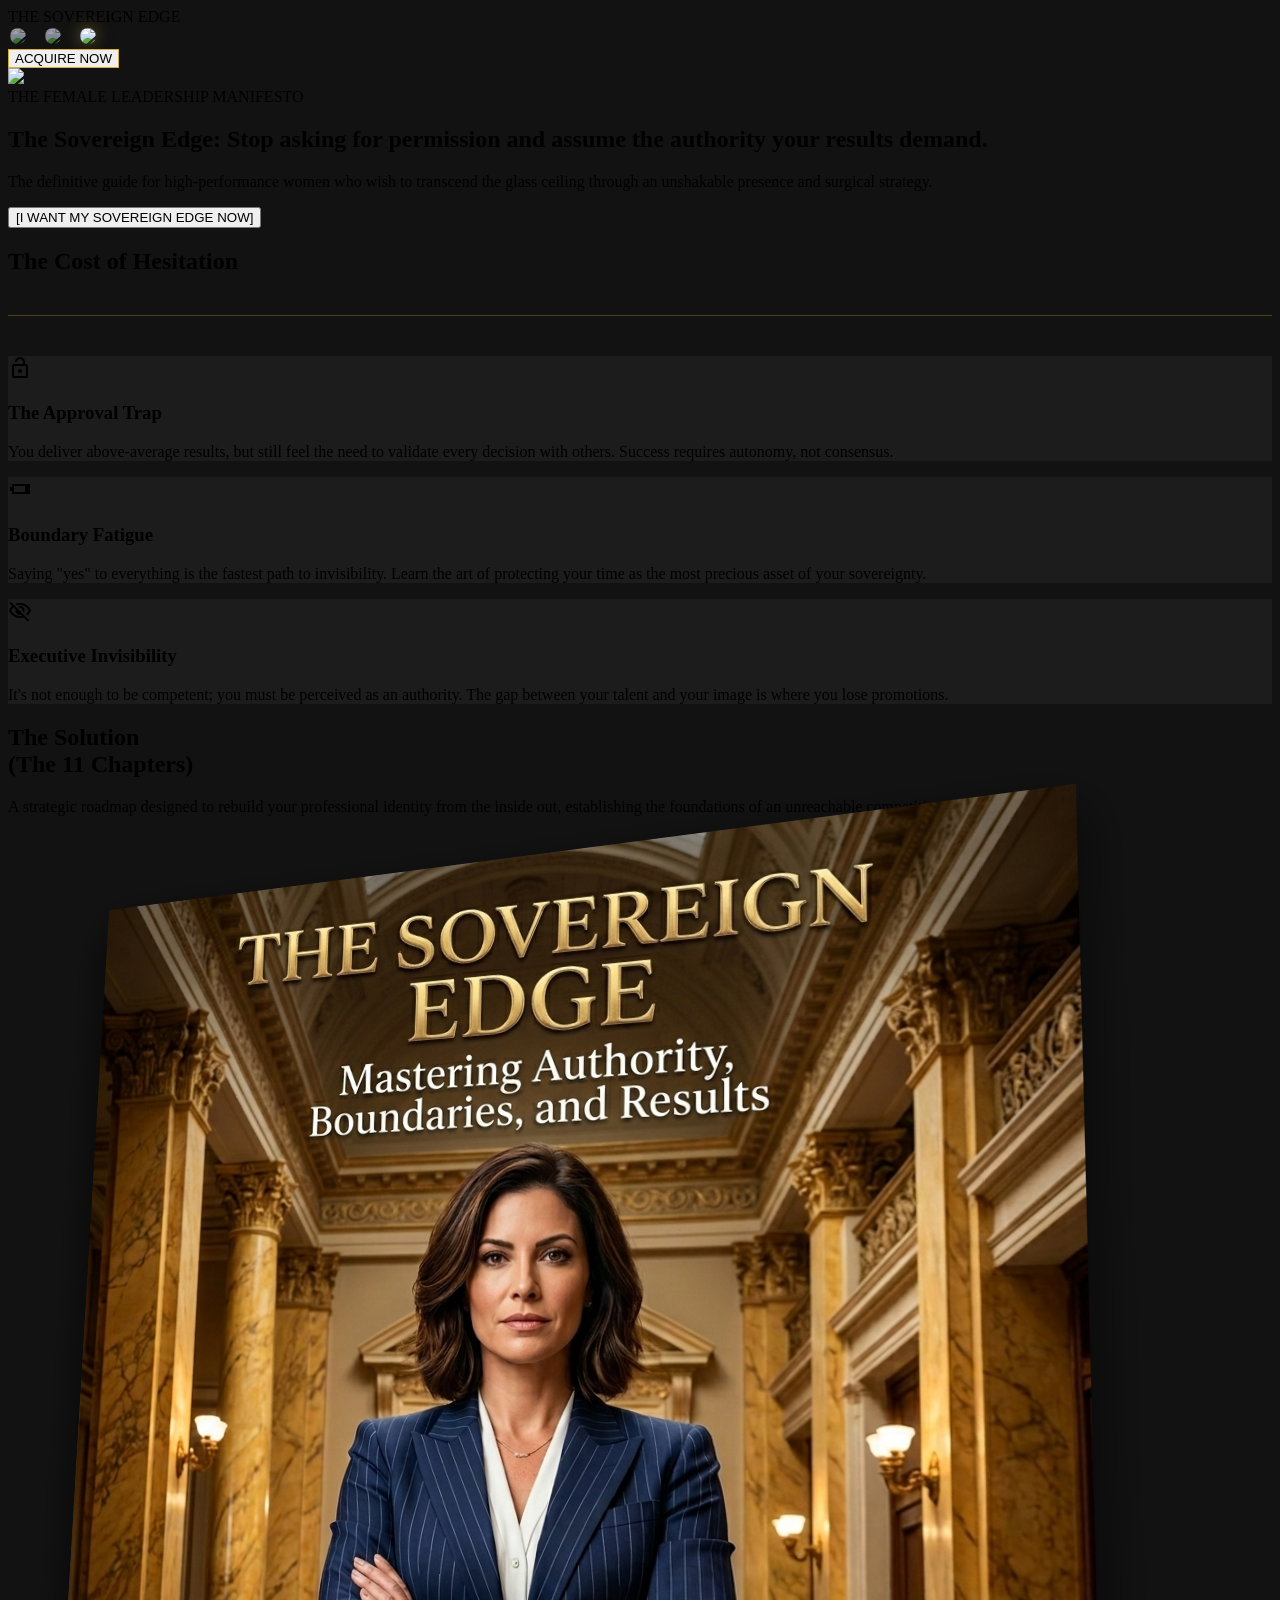
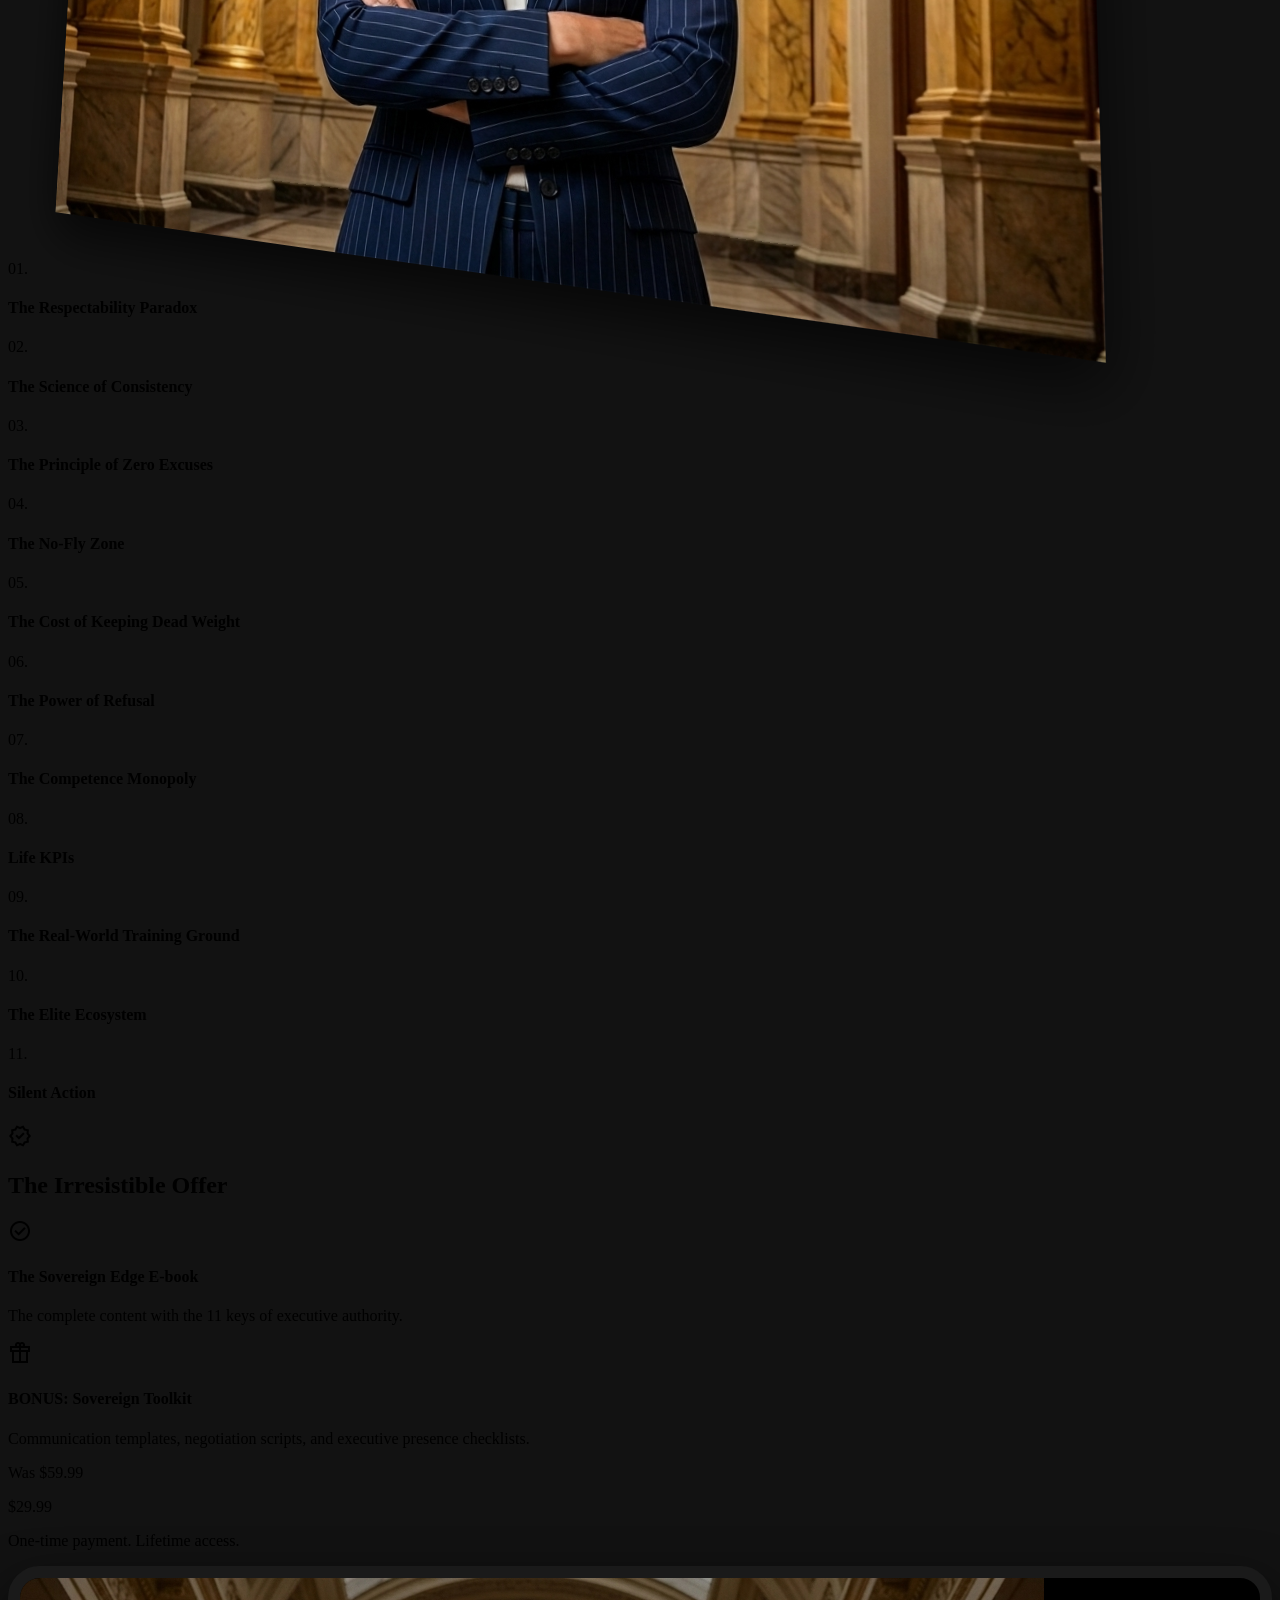
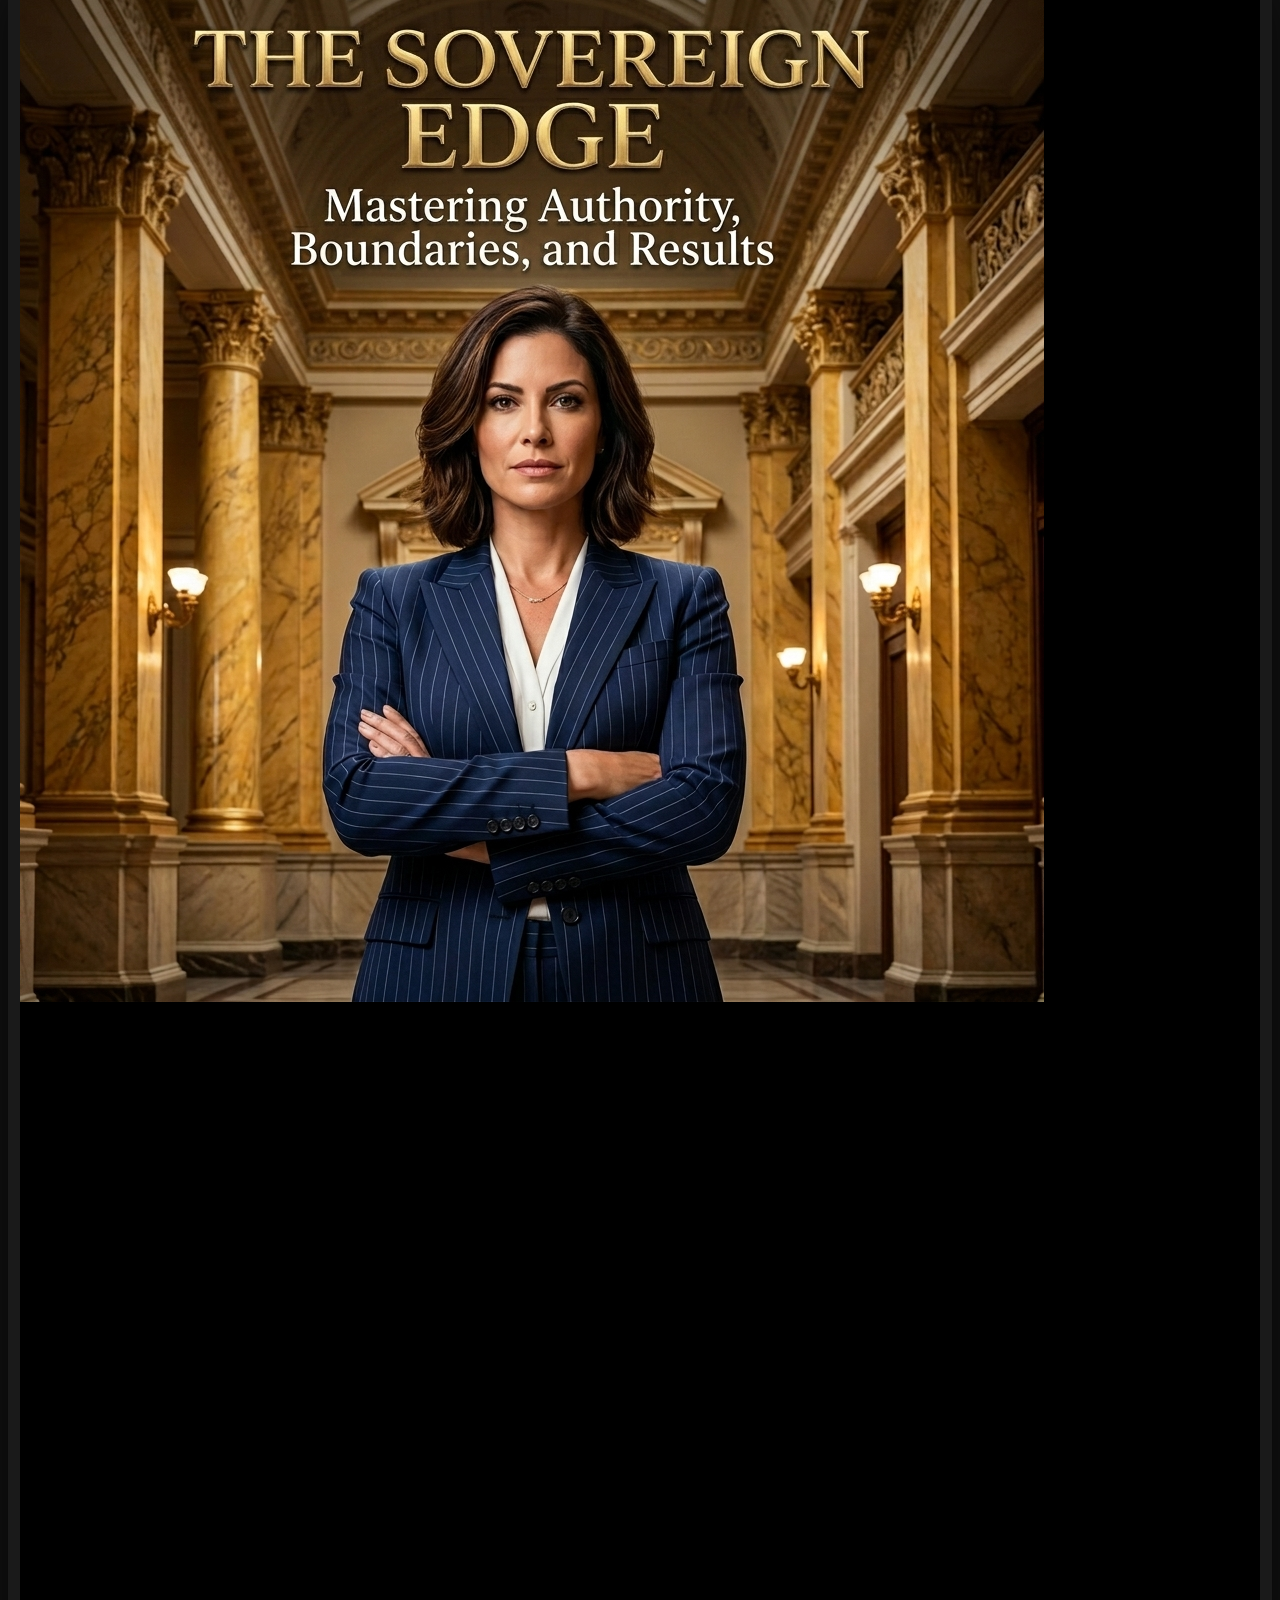
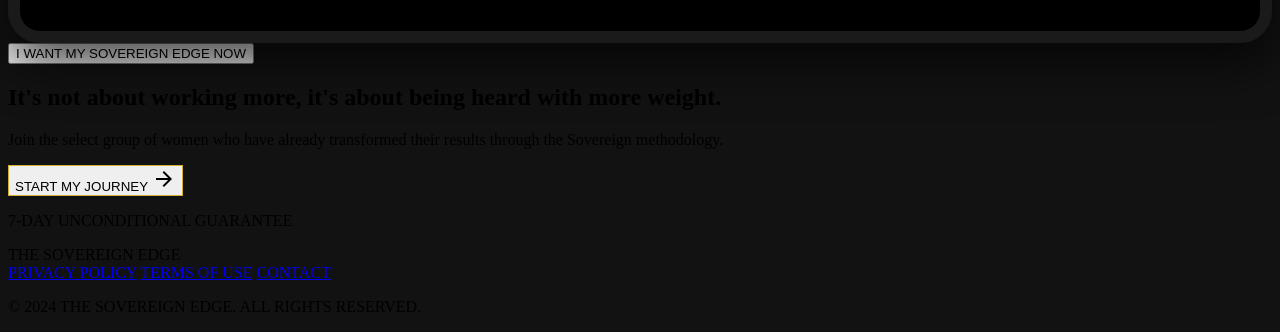
==== commit 6b9e4601: "UI: Redirected all CTA buttons to the official Hotmart sales page" ====
--- a/index.html
+++ b/index.html
@@ -139,7 +139,7 @@
                     </button>
                 </div>
 
-                <button onclick="window.location.href='english.html'" class="gold-border text-[#D4AF37] px-8 py-3 font-['Noto_Serif'] tracking-[0.2em] uppercase text-sm hover:bg-[#D4AF37] hover:text-black transition-all duration-300 active:scale-95">ACQUIRE NOW</button>
+                <button onclick="window.location.href='https://the-sovereign-edge.hotmart.host/the-sovereign-edge-mastering-authority-boundaries-and-results-15400935-c260-4bb8-aac6-d45b5c4e4434'" class="gold-border text-[#D4AF37] px-8 py-3 font-['Noto_Serif'] tracking-[0.2em] uppercase text-sm hover:bg-[#D4AF37] hover:text-black transition-all duration-300 active:scale-95">ACQUIRE NOW</button>
             </div>
         </div>
     </header>
@@ -160,7 +160,7 @@
                     The definitive guide for high-performance women who wish to transcend the glass ceiling through an unshakable presence and surgical strategy.
                 </p>
                 <div class="flex flex-col sm:flex-row gap-6 justify-center">
-                    <button onclick="window.location.href='english.html'" class="bg-pure-gold text-matte-black font-headline-md text-sm px-12 py-5 font-bold tracking-widest uppercase hover:opacity-90 transition-opacity">
+                    <button onclick="window.location.href='https://the-sovereign-edge.hotmart.host/the-sovereign-edge-mastering-authority-boundaries-and-results-15400935-c260-4bb8-aac6-d45b5c4e4434'" class="bg-pure-gold text-matte-black font-headline-md text-sm px-12 py-5 font-bold tracking-widest uppercase hover:opacity-90 transition-opacity">
                         [I WANT MY SOVEREIGN EDGE NOW]
                     </button>
                 </div>
@@ -292,7 +292,7 @@
                         <div class="tablet-mockup w-full max-w-sm cinematic-shadow mb-10">
                             <img class="w-full h-full object-cover" src="capa_english.png"/>
                         </div>
-                        <button onclick="window.location.href='english.html'" class="w-full bg-pure-gold text-matte-black font-headline-md text-lg py-6 font-extrabold tracking-widest uppercase hover:brightness-110 transition-all shadow-[0_0_40px_rgba(212,175,55,0.2)]">
+                        <button onclick="window.location.href='https://the-sovereign-edge.hotmart.host/the-sovereign-edge-mastering-authority-boundaries-and-results-15400935-c260-4bb8-aac6-d45b5c4e4434'" class="w-full bg-pure-gold text-matte-black font-headline-md text-lg py-6 font-extrabold tracking-widest uppercase hover:brightness-110 transition-all shadow-[0_0_40px_rgba(212,175,55,0.2)]">
                             I WANT MY SOVEREIGN EDGE NOW
                         </button>
                     </div>
@@ -305,7 +305,7 @@
             <h2 class="font-display-lg text-headline-xl text-crisp-white mb-10 uppercase max-w-4xl mx-auto">It's not about working more, it's about being heard with more weight.</h2>
             <p class="font-body-lg text-secondary mb-16 max-w-xl mx-auto">Join the select group of women who have already transformed their results through the Sovereign methodology.</p>
             <div class="flex flex-col items-center gap-4">
-                <button onclick="window.location.href='english.html'" class="gold-border text-pure-gold px-16 py-6 font-headline-md text-xl font-bold tracking-[0.2em] uppercase hover:bg-pure-gold hover:text-matte-black transition-all duration-500 group">
+                <button onclick="window.location.href='https://the-sovereign-edge.hotmart.host/the-sovereign-edge-mastering-authority-boundaries-and-results-15400935-c260-4bb8-aac6-d45b5c4e4434'" class="gold-border text-pure-gold px-16 py-6 font-headline-md text-xl font-bold tracking-[0.2em] uppercase hover:bg-pure-gold hover:text-matte-black transition-all duration-500 group">
                     START MY JOURNEY
                     <span class="material-symbols-outlined ml-2 align-middle group-hover:translate-x-2 transition-transform">arrow_forward</span>
                 </button>
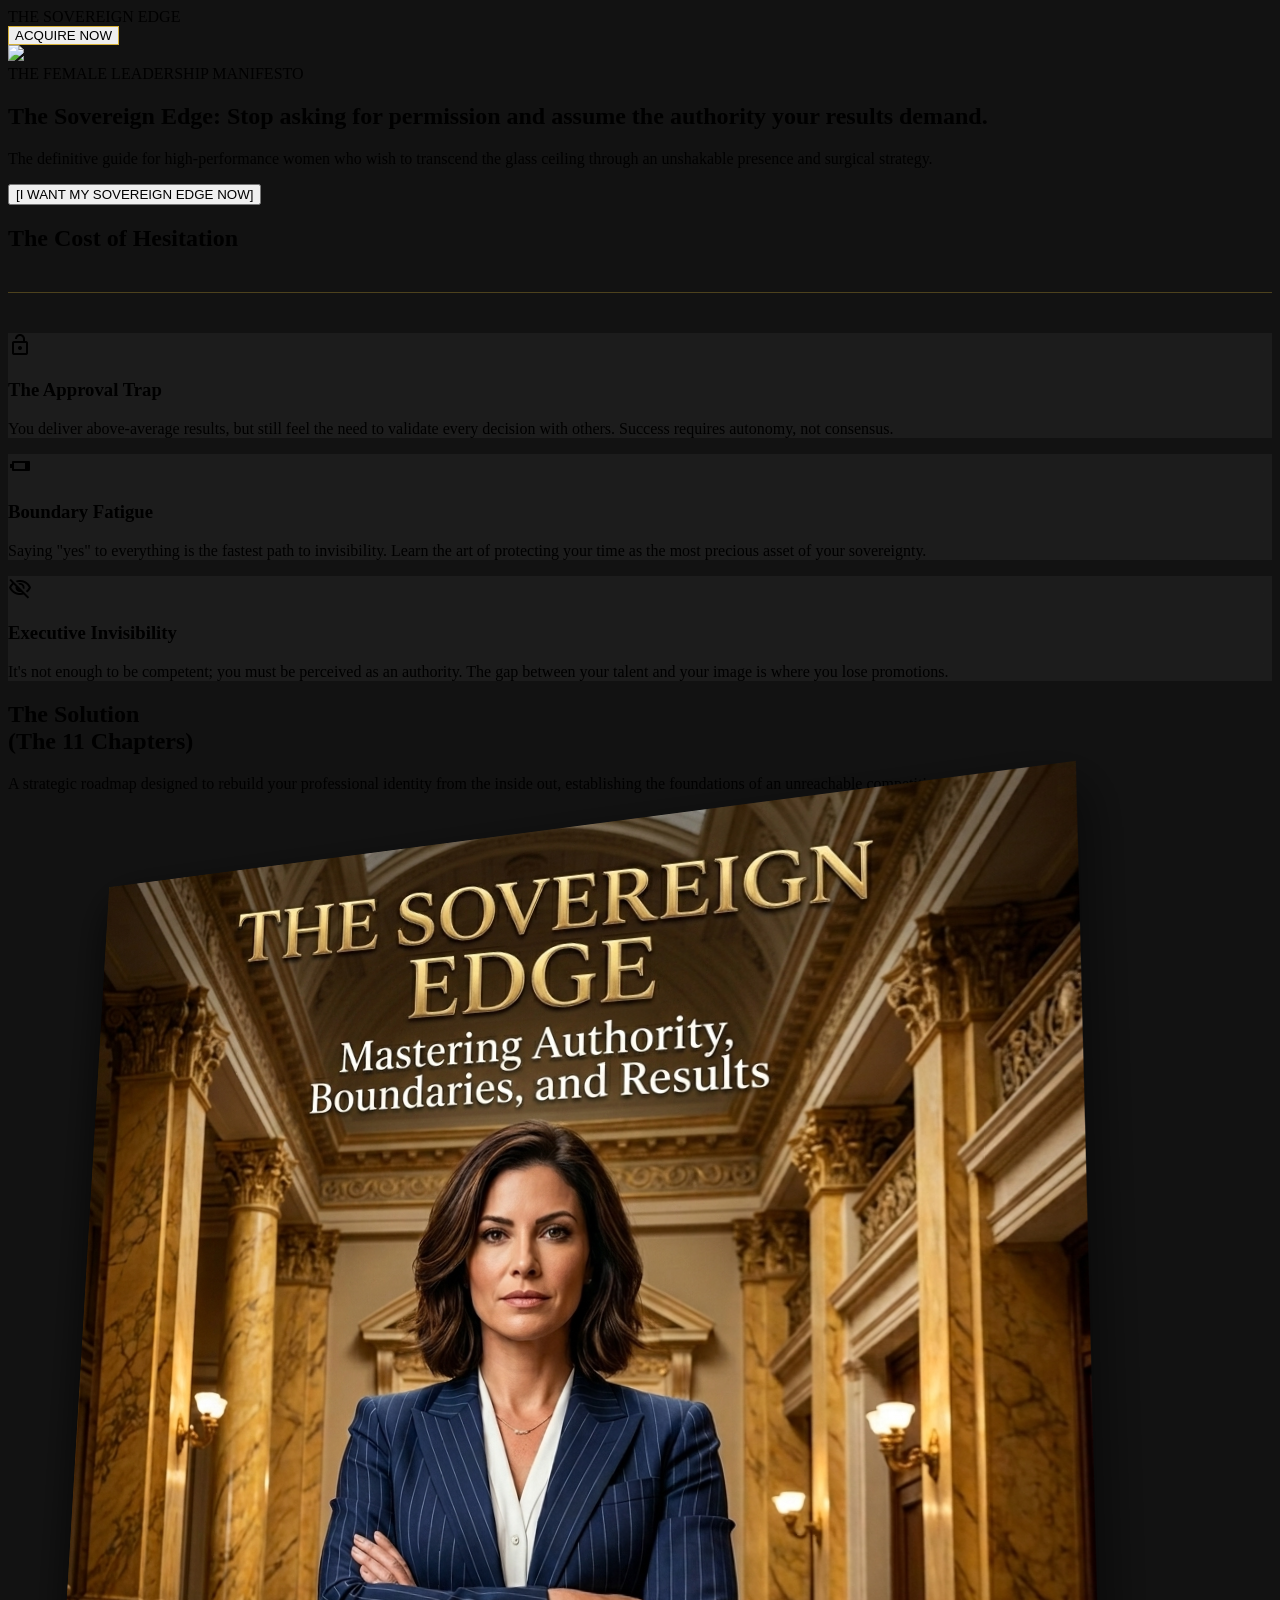
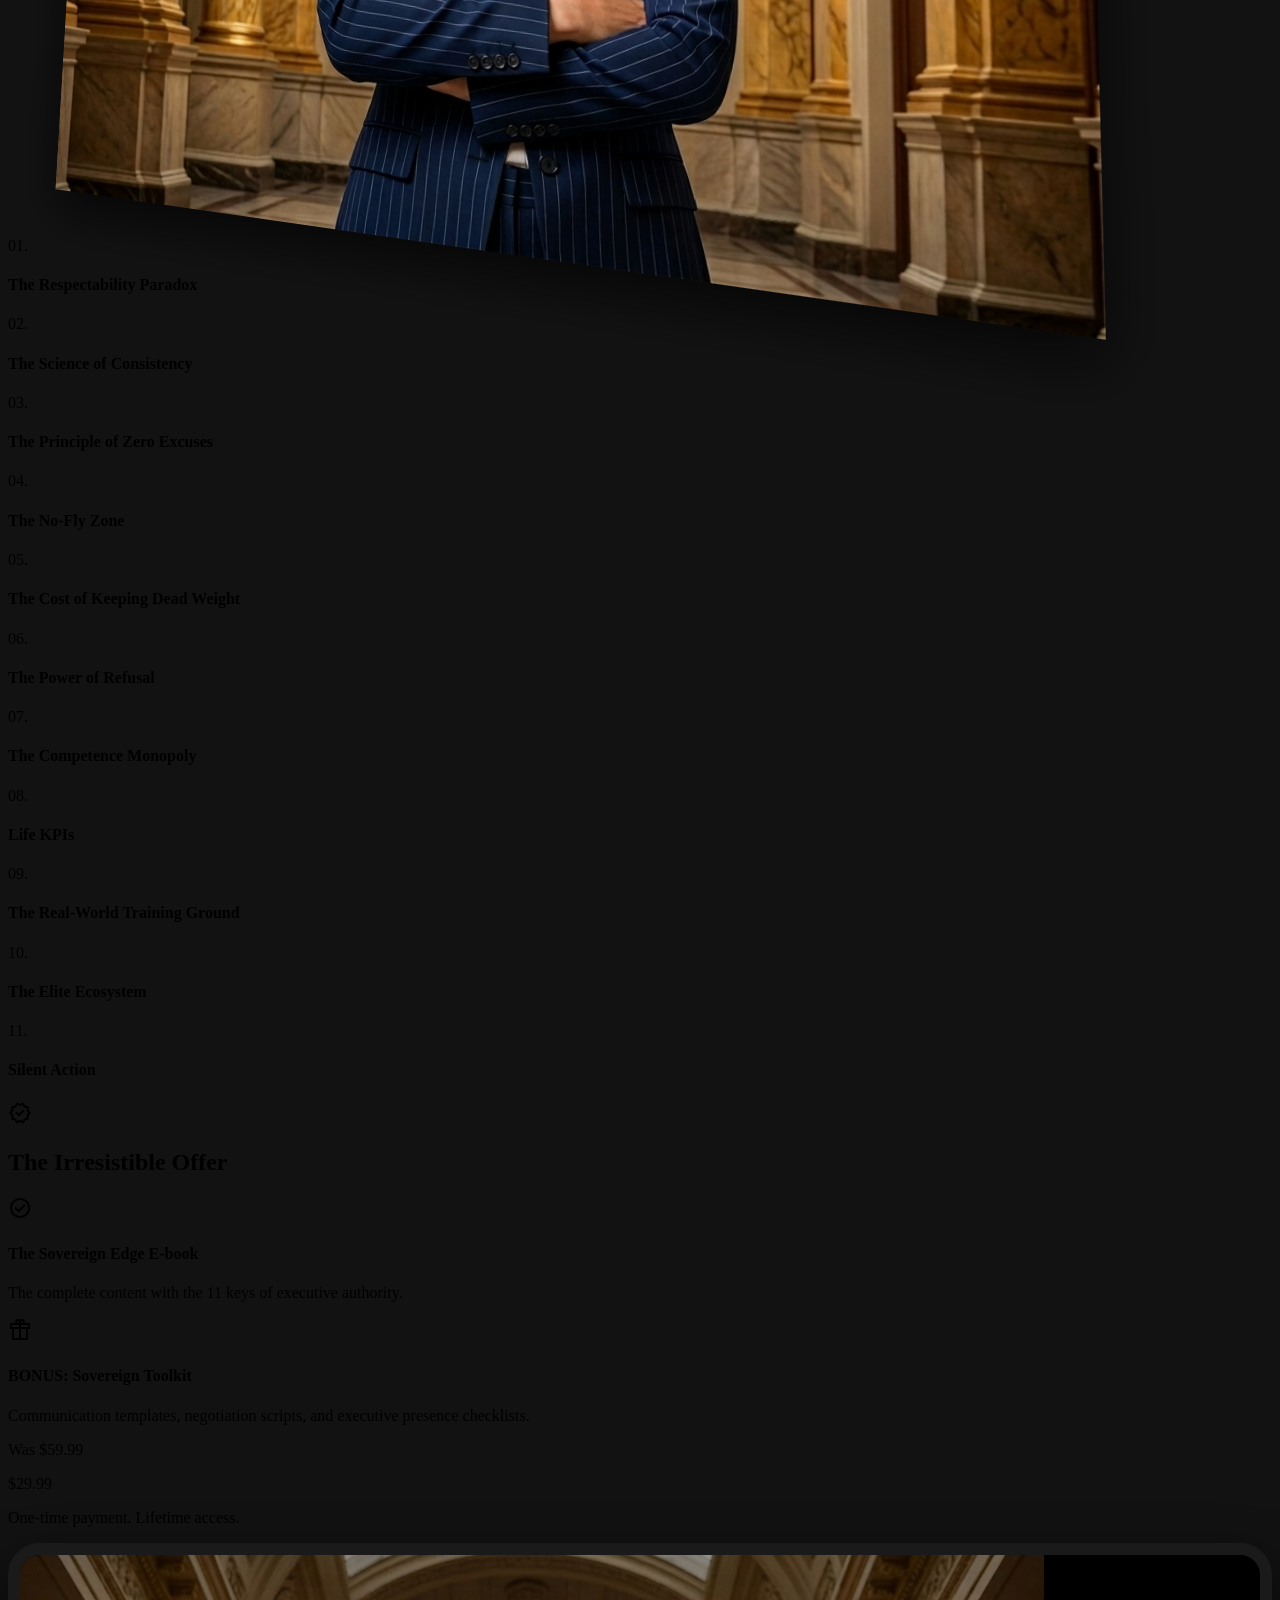
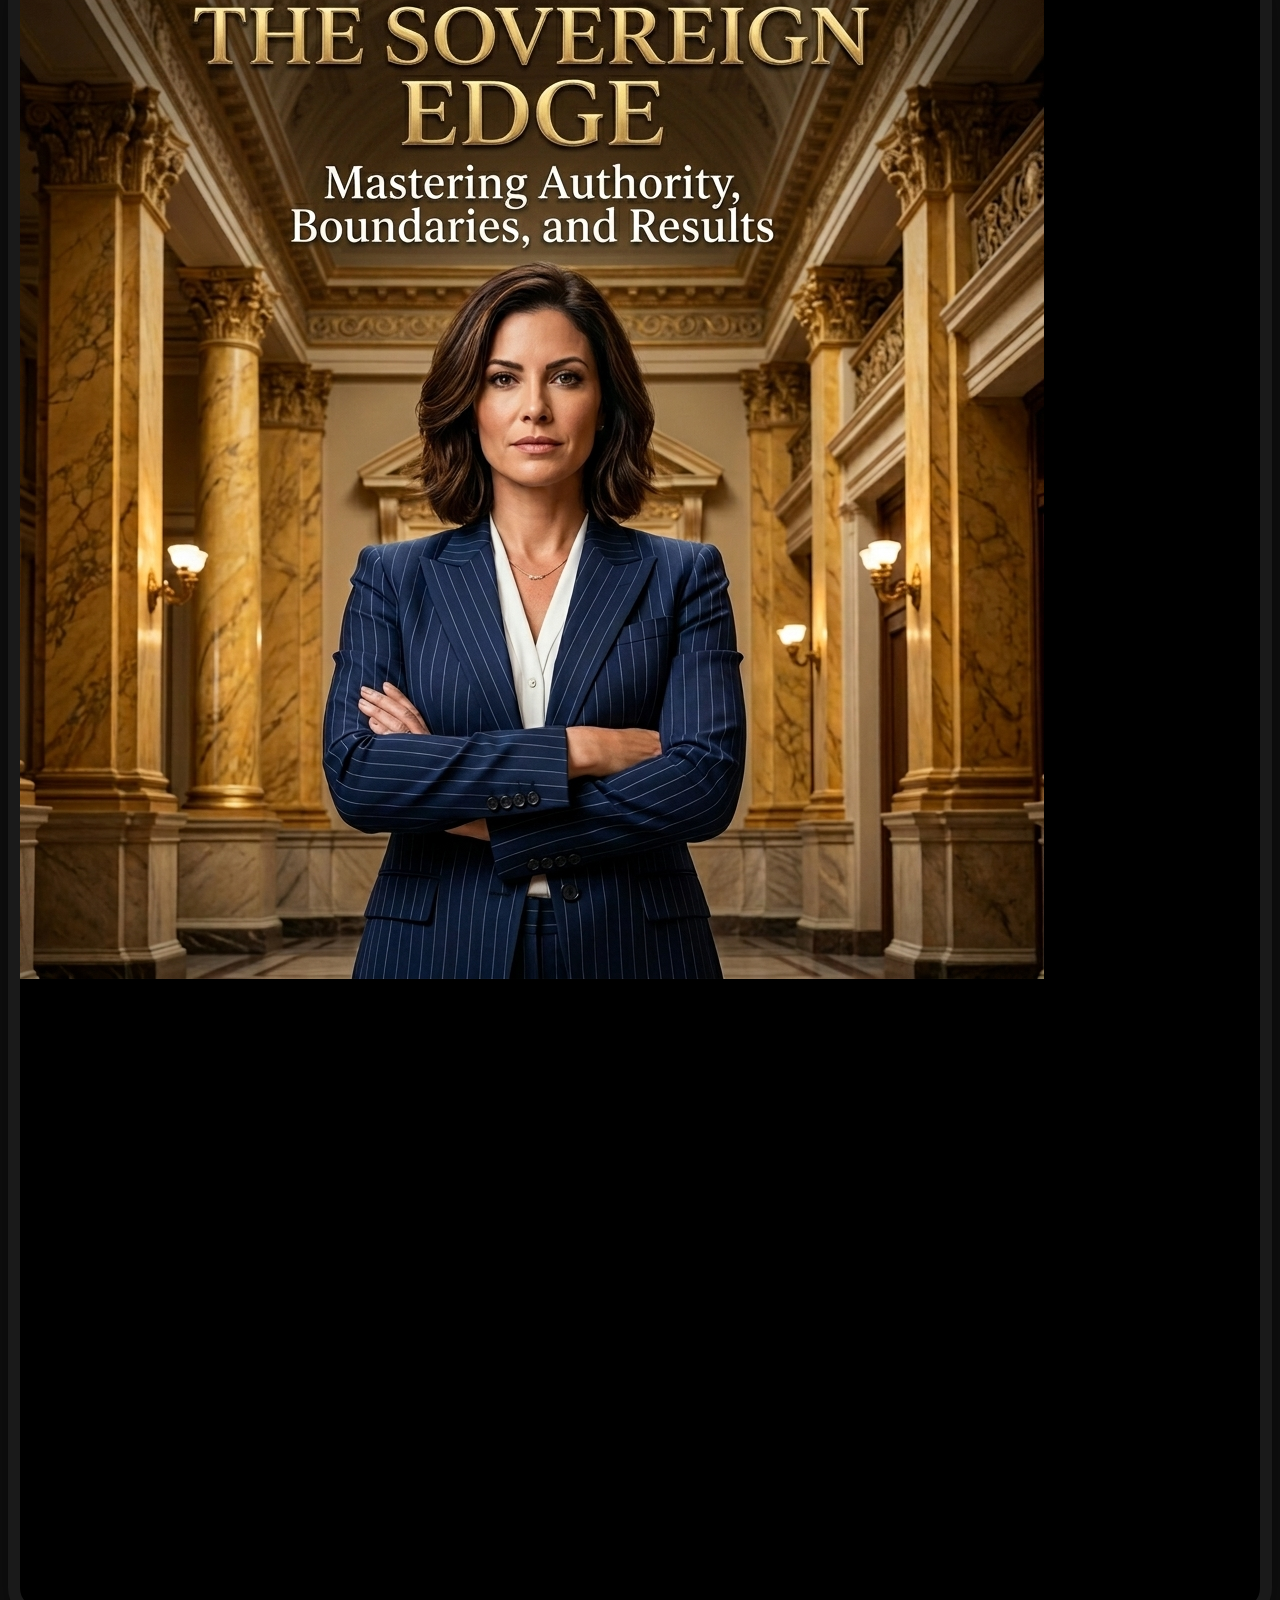
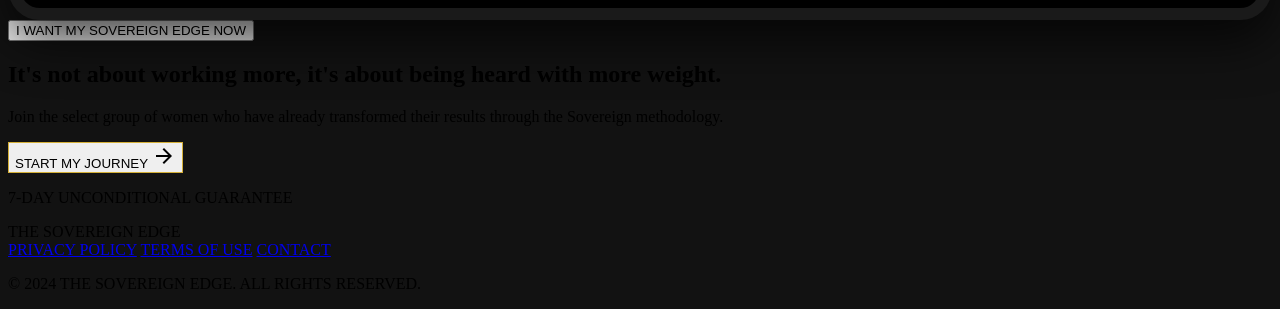
==== commit a0c32f2e: "UI: Removed all language switcher flags from landing pages and ebooks for a cleaner design" ====
--- a/index.html
+++ b/index.html
@@ -126,19 +126,6 @@
             <span class="text-[#D4AF37] font-['Noto_Serif'] font-bold tracking-widest text-xl uppercase">THE SOVEREIGN EDGE</span>
             
             <div class="flex items-center gap-8">
-                <!-- Language Switcher inside Header -->
-                <div id="language-switcher">
-                    <button class="lang-btn" onclick="window.location.href='index_pt.html'" title="Português">
-                        <img src="https://flagcdn.com/w80/br.png" width="32" style="border-radius: 50%;">
-                    </button>
-                    <button class="lang-btn" onclick="window.location.href='index_es.html'" title="Español">
-                        <img src="https://flagcdn.com/w80/es.png" width="32" style="border-radius: 50%;">
-                    </button>
-                    <button class="lang-btn active" onclick="window.location.href='index.html'" title="English">
-                        <img src="https://flagcdn.com/w80/us.png" width="32" style="border-radius: 50%;">
-                    </button>
-                </div>
-
                 <button onclick="window.location.href='https://the-sovereign-edge.hotmart.host/the-sovereign-edge-mastering-authority-boundaries-and-results-15400935-c260-4bb8-aac6-d45b5c4e4434'" class="gold-border text-[#D4AF37] px-8 py-3 font-['Noto_Serif'] tracking-[0.2em] uppercase text-sm hover:bg-[#D4AF37] hover:text-black transition-all duration-300 active:scale-95">ACQUIRE NOW</button>
             </div>
         </div>
